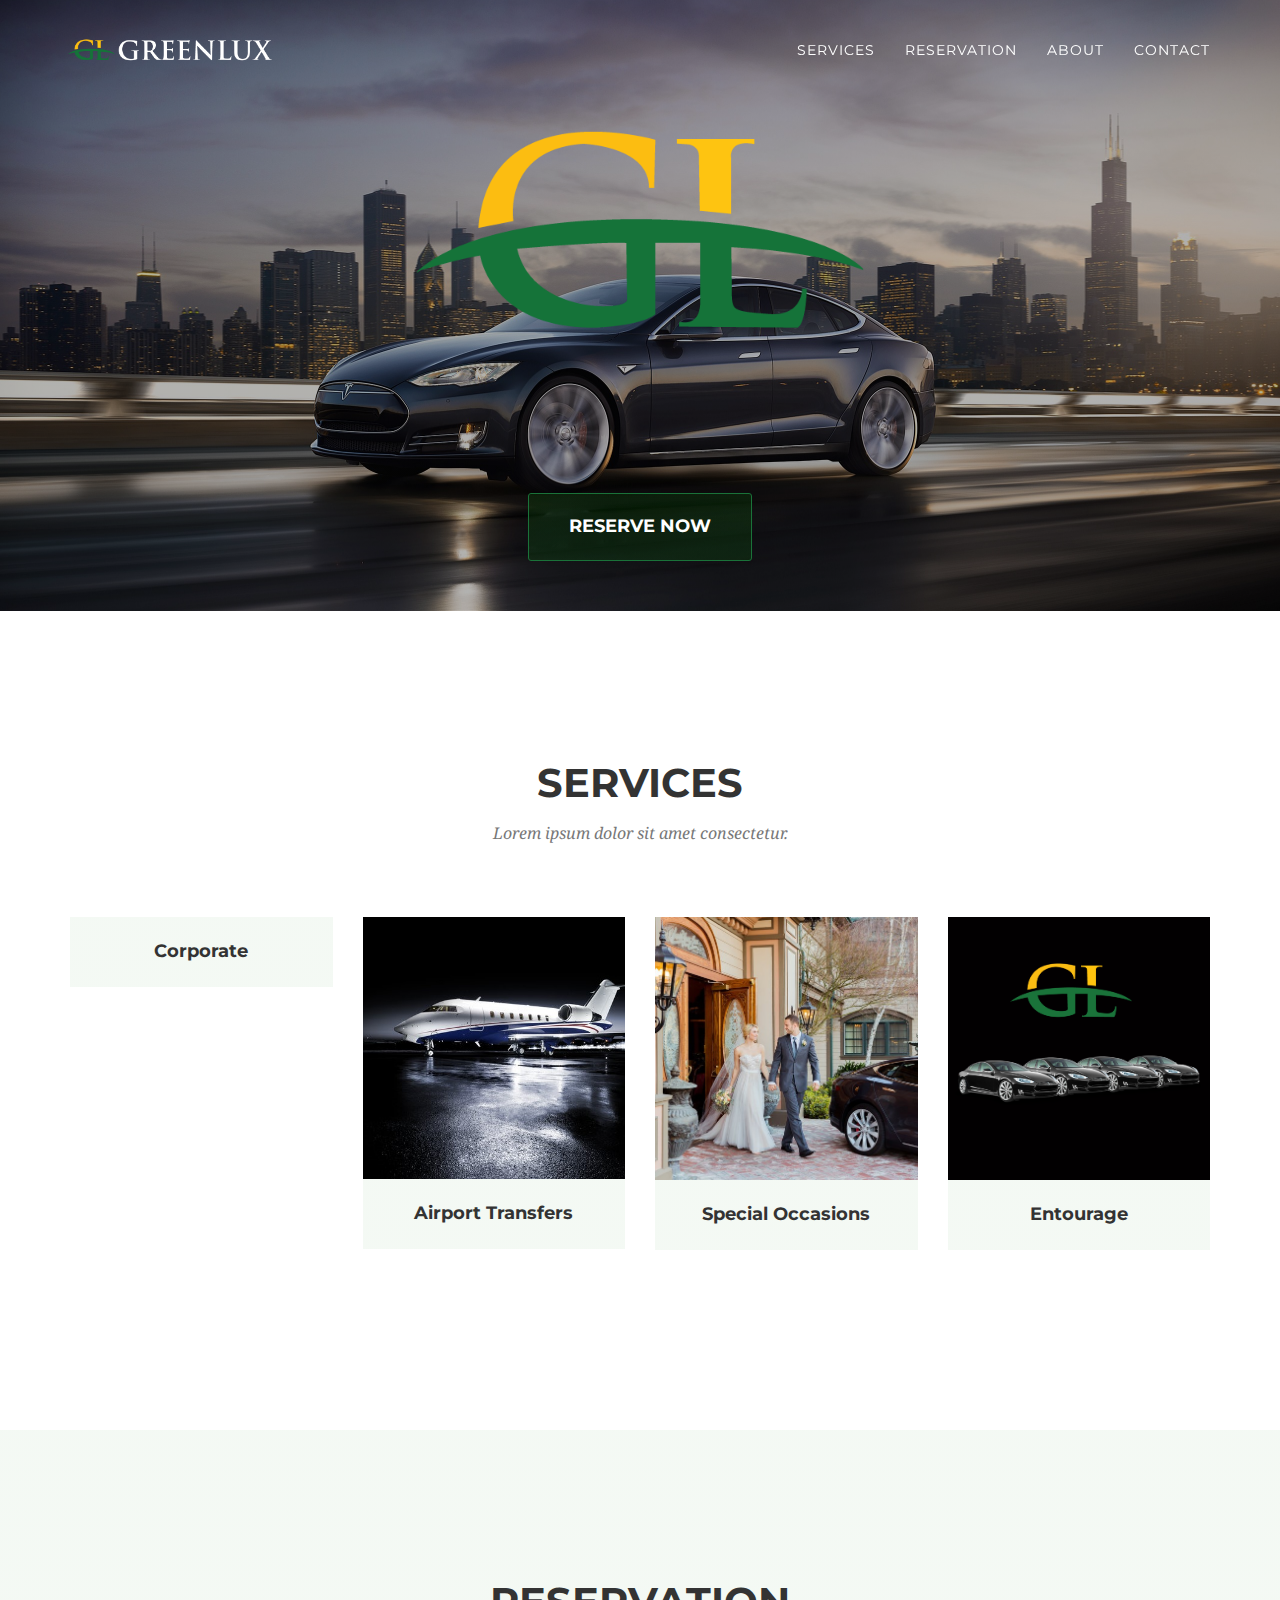
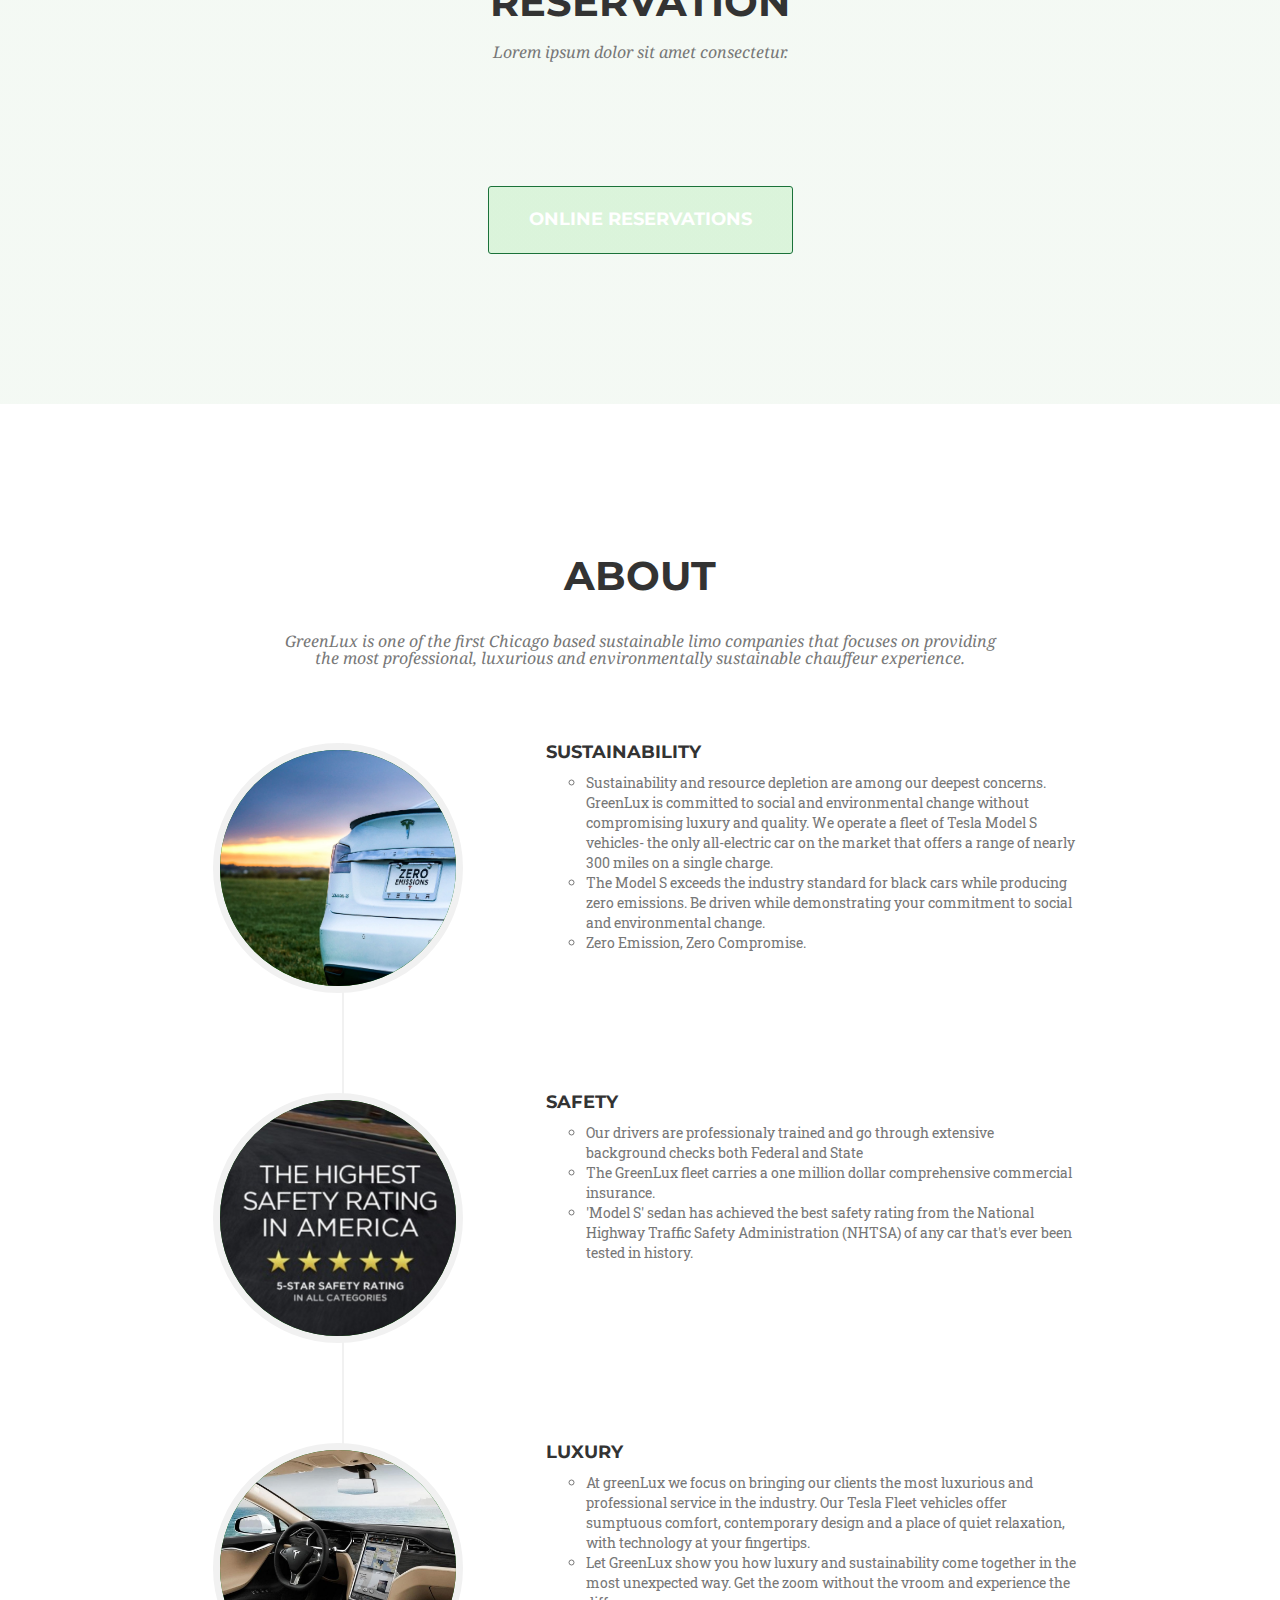
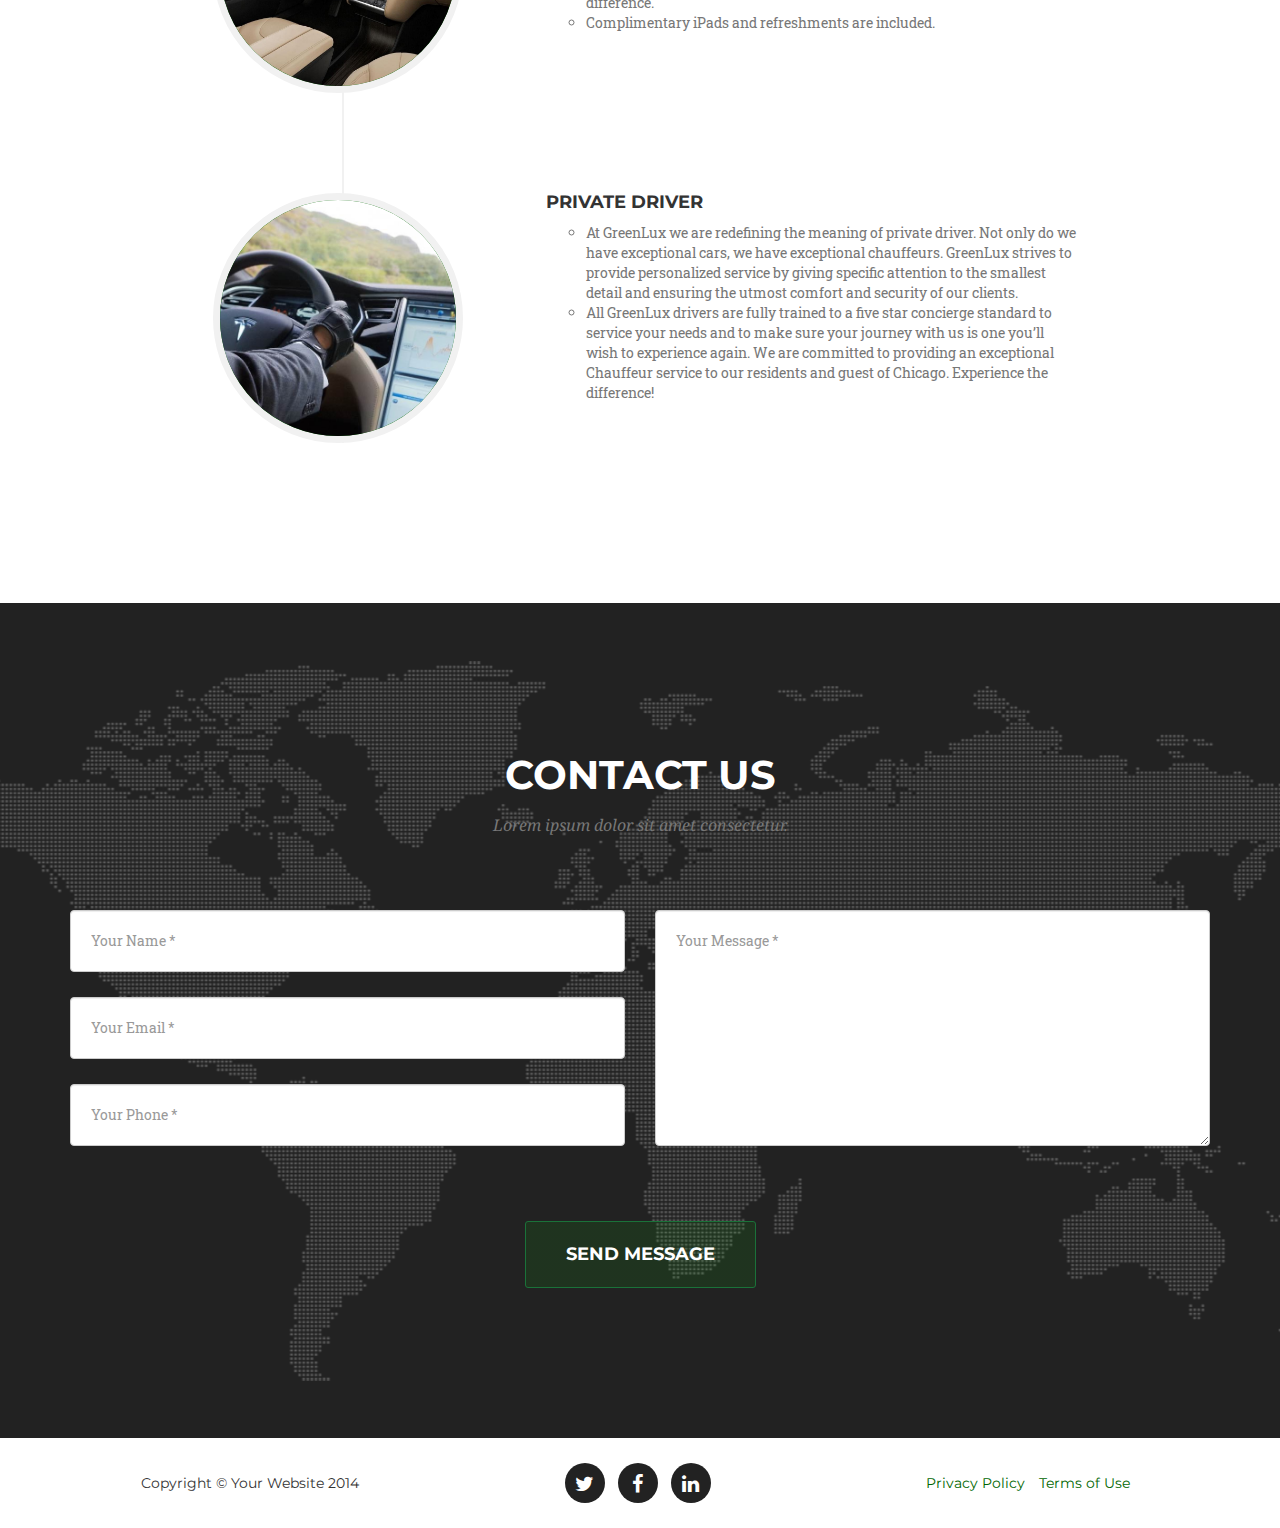
==== index.html @ 05d2fcab "Green lux website." ====
<!DOCTYPE html>
<html lang="en">

<head>

    <meta charset="utf-8">
    <meta http-equiv="X-UA-Compatible" content="IE=edge">
    <meta name="viewport" content="width=device-width, initial-scale=1">
    <meta name="description" content="">
    <meta name="author" content="">

    <title>Green Lux</title>

    <!-- Bootstrap Core CSS -->
    <link href="css/bootstrap.min.css" rel="stylesheet">
 
    <!-- Custom CSS -->
    <link href="css/agency.css" rel="stylesheet">

    <!-- Custom Fonts -->
    <link href="font-awesome/css/font-awesome.min.css" rel="stylesheet" type="text/css">
    <link href="https://fonts.googleapis.com/css?family=Montserrat:400,700" rel="stylesheet" type="text/css">
    <link href='https://fonts.googleapis.com/css?family=Kaushan+Script' rel='stylesheet' type='text/css'>
    <link href='https://fonts.googleapis.com/css?family=Droid+Serif:400,700,400italic,700italic' rel='stylesheet' type='text/css'>
    <link href='https://fonts.googleapis.com/css?family=Roboto+Slab:400,100,300,700' rel='stylesheet' type='text/css'>

    <!-- HTML5 Shim and Respond.js IE8 support of HTML5 elements and media queries -->
    <!-- WARNING: Respond.js doesn't work if you view the page via file:// -->
    <!--[if lt IE 9]>
        <script src="https://oss.maxcdn.com/libs/html5shiv/3.7.0/html5shiv.js"></script>
        <script src="https://oss.maxcdn.com/libs/respond.js/1.4.2/respond.min.js"></script>
    <![endif]-->

</head>

<body id="page-top" class="index">

    <!-- Navigation -->
    <nav class="navbar navbar-default navbar-fixed-top">
        <div class="container">
            <!-- Brand and toggle get grouped for better mobile display -->
            <div class="navbar-header page-scroll">
				<a class="page-scroll" href="#header"> 
					<img src="img/logos/small_logo.png" class="navbar-brand"/>
				</a>
            </div>

            <!-- Collect the nav links, forms, and other content for toggling -->
			<div class="collapse navbar-collapse" id="navbar-collapse-1">
				<ul class="nav navbar-nav navbar-right">
					<li>
                        <a class="page-scroll" href="#services">Services</a>
					</li>
                    <li>
                        <a class="page-scroll" href="#reservation">Reservation</a>
                    </li>
                    <li>
                        <a class="page-scroll" href="#about">About</a>
                    </li>
                    <li>
                        <a class="page-scroll" href="#contact">Contact</a>
                    </li>
                </ul>
            </div>
            <!-- /.navbar-collapse -->
        </div>
        <!-- /.container-fluid -->
    </nav>

    <!-- Header -->
    <header id="header">
        <div class="container">
			<div class="intro-content">
                <div class="intro-logo">
					<a class="page-scroll" href="#header"> 
						<img src="img/logos/logo3.png" style="transform: scale(0.8);"/>
					</a>
				</div>
				<a href="#reservation" class="page-scroll btn btn-xl">RESERVE NOW</a>
            </div>
        </div>
    </header>
	
	<!-- Services Section -->
<!--    <section id="services">
        <div class="container">
            <div class="row">
                <div class="col-lg-12 text-center">
                    <h2 class="section-heading">Services</h2>
                    <h3 class="section-subheading text-muted">Lorem ipsum dolor sit amet consectetur.</h3>
                </div>
            </div>
            <div class="row text-center">
                <div class="col-md-4">
                    <span class="fa-stack fa-4x">
                        <i class="fa fa-circle fa-stack-2x text-primary"></i>
                        <i class="fa fa-institution fa-stack-1x fa-inverse"></i>
                    </span>
                    <h4 class="service-heading">Corporate</h4>
                    <p class="text-muted">Lorem ipsum dolor sit amet, consectetur adipisicing elit. Minima maxime quam architecto quo inventore harum ex magni, dicta impedit.</p>
                </div>
                <div class="col-md-4">
                    <span class="fa-stack fa-4x">
                        <i class="fa fa-circle fa-stack-2x text-primary"></i>
                        <i class="fa fa-smile-o fa-stack-1x fa-inverse"></i>
                    </span>
                    <h4 class="service-heading">Special Events</h4>
                    <p class="text-muted">Lorem ipsum dolor sit amet, consectetur adipisicing elit. Minima maxime quam architecto quo inventore harum ex magni, dicta impedit.</p>
                </div>
                <div class="col-md-4">
                    <span class="fa-stack fa-4x">
                        <i class="fa fa-circle fa-stack-2x text-primary"></i>
                        <i class="fa fa-black-tie fa-stack-1x fa-inverse"></i>
                    </span>
                    <h4 class="service-heading">Private Driver</h4>
                    <p class="text-muted">Lorem ipsum dolor sit amet, consectetur adipisicing elit. Minima maxime quam architecto quo inventore harum ex magni, dicta impedit.</p>
                </div>
            </div>
        </div>
    </section>
-->
    <!-- Services Grid Section -->
    <section id="services" >
        <div class="container">
            <div class="row">
                <div class="col-lg-12 text-center">
                    <h2 class="section-heading">Services</h2>
                    <h3 class="section-subheading text-muted">Lorem ipsum dolor sit amet consectetur.</h3>
                </div>
            </div>
            <div class="row">
                <div class="col-md-3 col-sm-4 services-item">
                    <a href="#servicesModal1" class="services-link" data-toggle="modal">
                        <div class="services-hover">
                            <div class="services-hover-content">
                                <i class="fa fa-plus fa-3x"></i>
                            </div>
                        </div>
                        <img src="img/corporate/businessman.jpg" class="img-responsive" alt="">
                    </a>
                    <div class="services-caption bg-light-green">
                        <h4>Corporate</h4>
                    </div>
                </div>
                <div class="col-md-3 col-sm-4 services-item">
                    <a href="#servicesModal2" class="services-link" data-toggle="modal">
                        <div class="services-hover">
                            <div class="services-hover-content">
                                <i class="fa fa-plus fa-3x"></i>
                            </div>
                        </div>
                        <img src="img/airport/airport.jpg" class="img-responsive" alt="">
                    </a>
                    <div class="services-caption bg-light-green">
                        <h4>Airport Transfers</h4>
                    </div>
                </div>
                <div class="col-md-3 col-sm-4 services-item">
                    <a href="#servicesModal3" class="services-link" data-toggle="modal">
                        <div class="services-hover">
                            <div class="services-hover-content">
                                <i class="fa fa-plus fa-3x"></i>
                            </div>
                        </div>
                        <img src="img/events/wedding.jpg" class="img-responsive" alt="">
                    </a>
                    <div class="services-caption bg-light-green">
                        <h4>Special Occasions</h4>
                    </div>
                </div>
                <div class="col-md-3 col-sm-4 services-item">
                    <a href="#servicesModal4" class="services-link" data-toggle="modal">
                        <div class="services-hover">
                            <div class="services-hover-content">
                                <i class="fa fa-plus fa-3x"></i>
                            </div>
                        </div>
                        <img src="img/entourage/4tesla_black.png" class="img-responsive" alt="">
                    </a>
                    <div class="services-caption bg-light-green">
                        <h4>Entourage</h4>
                    </div>
                </div>
            </div>
        </div>
    </section>
    
	<!-- Reservation Grid Section -->
    <section id="reservation" class="bg-light-green">
        <div class="container">
            <div class="row">
                <div class="col-lg-12 text-center">
                    <h2 class="section-heading">Reservation</h2>
                    <h3 class="section-subheading text-muted">Lorem ipsum dolor sit amet consectetur.</h3>
					<a href="https://book.mylimobiz.com/v4/skylinecity" class="page-scroll btn btn-xl" data-ores-widget="website" data-ores-alias="skylinecity">Online Reservations</a>
					<script type="text/javascript" src="https://book.mylimobiz.com/v4/widgets/widget-loader.js"></script>
                </div>
            </div>
		</div>
	</section>	

    <!-- About Section -->
    <section id="about">
        <div class="container">
            <div class="row">
                <div class="col-lg-12 text-center">
                    <h2 class="section-heading">About</h2>
                    <h3 class="section-subheading col-lg-8 col-lg-offset-2 text-muted">GreenLux is one of the first Chicago based sustainable limo companies that focuses on providing the most professional, luxurious and environmentally sustainable chauffeur experience.</h3>
                </div>
            </div>
            <div class="row">
                <div class="col-lg-12">
                    <ul class="timeline">
                        <li class="timeline-inverted">
                            <div class="timeline-image">
                                <img class="img-circle img-responsive" src="img/sustainability.jpg" alt="">
                            </div>
                            <div class="timeline-panel">
                                <div class="timeline-heading">
                                    <h4>Sustainability</h4>
                                </div>
                                <div class="timeline-body">
										<ul class="text-muted"> 
											<li>Sustainability and resource depletion are among our deepest concerns. GreenLux is committed to social and environmental change without compromising luxury and quality. We operate a fleet of Tesla Model S vehicles- the only all-electric car on the market that offers a range of nearly 300 miles on a single charge.</li> 
											<li>The Model S exceeds the industry standard for black cars while producing zero emissions. Be driven while demonstrating your commitment to social and environmental change.</li>
											<li>Zero Emission, Zero Compromise.</li> 
										</ul>
									<p class="text-muted">
                                    </div>
                            </div>
                        </li>
                        <li class="timeline-inverted">
                            <div class="timeline-image">
                                <img class="img-circle img-responsive" src="img/5-star.jpg" alt="">
                            </div>
                            <div class="timeline-panel">
                                <div class="timeline-heading">
                                    <h4>Safety</h4>
                                </div>
                                <div class="timeline-body">
									<ul class="text-muted">
										<li>Our drivers are professionaly trained and go through extensive background checks both Federal and State</li>
										<li>The GreenLux fleet carries a one million dollar comprehensive commercial insurance.</li>
										<li>'Model S' sedan has achieved the best safety rating from the National Highway Traffic Safety Administration (NHTSA) of any car that's ever been tested in history.</li>
                                </div>
                            </div>
                        </li>
                        <li class="timeline-inverted">
                            <div class="timeline-image">
                                <img class="img-circle img-responsive" src="img/luxury.jpg" alt="">
                            </div>
                            <div class="timeline-panel">
                                <div class="timeline-heading">
                                    <h4>Luxury</h4>
                                </div>
                                <div class="timeline-body">
									<ul class="text-muted">
										<li>At greenLux we focus on bringing our clients the most luxurious and professional service in the industry. Our Tesla Fleet vehicles offer sumptuous comfort, contemporary design and a place of quiet relaxation, with technology at your fingertips.</li>
										<li>Let GreenLux show you how luxury and sustainability come together in the most unexpected way. Get the zoom without the vroom and experience the difference.</li>
										<li>Complimentary iPads and refreshments are included.</li>
									</ul>
								</div>
                            </div>
                        </li>
                        <li class="timeline-inverted">
                            <div class="timeline-image">
                                <img class="img-circle img-responsive" src="img/driver.jpg" alt="">
                            </div>
                            <div class="timeline-panel">
                                <div class="timeline-heading">
                                    <h4>Private Driver</h4>
                                </div>
                                <div class="timeline-body">
									<ul class="text-muted">
										<li>At GreenLux we are redefining the meaning of private driver. Not only do we have exceptional cars, we have exceptional chauffeurs. GreenLux strives to provide personalized service by giving specific attention to the smallest detail and ensuring the utmost comfort and security of our clients.</li>
										<li>All GreenLux drivers are fully trained to a five star concierge standard to service your needs and to make sure your journey with us is one you’ll wish to experience again. We are committed to providing an exceptional Chauffeur service to our residents and guest of Chicago. Experience the difference!</li>
									</ul>
								</div>
                            </div>
                        </li>
                    </ul>
                </div>
            </div>
        </div>
    </section>
			
    <!-- Contact Section -->
    <section id="contact">
        <div class="container">
            <div class="row">
                <div class="col-lg-12 text-center">
                    <h2 class="section-heading">Contact Us</h2>
                    <h3 class="section-subheading text-muted">Lorem ipsum dolor sit amet consectetur.</h3>
                </div>
            </div>
            <div class="row">
                <div class="col-lg-12">
                    <form name="sentMessage" id="contactForm" novalidate>
                        <div class="row">
                            <div class="col-md-6">
                                <div class="form-group">
                                    <input type="text" class="form-control" placeholder="Your Name *" id="name" required data-validation-required-message="Please enter your name.">
                                    <p class="help-block text-danger"></p>
                                </div>
                                <div class="form-group">
                                    <input type="email" class="form-control" placeholder="Your Email *" id="email" required data-validation-required-message="Please enter your email address.">
                                    <p class="help-block text-danger"></p>
                                </div>
                                <div class="form-group">
                                    <input type="tel" class="form-control" placeholder="Your Phone *" id="phone" required data-validation-required-message="Please enter your phone number.">
                                    <p class="help-block text-danger"></p>
                                </div>
                            </div>
                            <div class="col-md-6">
                                <div class="form-group">
                                    <textarea class="form-control" placeholder="Your Message *" id="message" required data-validation-required-message="Please enter a message."></textarea>
                                    <p class="help-block text-danger"></p>
                                </div>
                            </div>
                            <div class="clearfix"></div>
                            <div class="col-lg-12 text-center">
                                <div id="success"></div>
                                <button type="submit" class="btn btn-xl">Send Message</button>
                            </div>
                        </div>
                    </form>
                </div>
            </div>
        </div>
    </section>

    <footer>
        <div class="container">
            <div class="row">
                <div class="col-md-4">
                    <span class="copyright">Copyright &copy; Your Website 2014</span>
                </div>
                <div class="col-md-4">
                    <ul class="list-inline social-buttons">
                        <li><a href="#"><i class="fa fa-twitter"></i></a>
                        </li>
                        <li><a href="#"><i class="fa fa-facebook"></i></a>
                        </li>
                        <li><a href="#"><i class="fa fa-linkedin"></i></a>
                        </li>
                    </ul>
                </div>
                <div class="col-md-4">
                    <ul class="list-inline quicklinks">
                        <li><a href="#">Privacy Policy</a>
                        </li>
                        <li><a href="#">Terms of Use</a>
                        </li>
                    </ul>
                </div>
            </div>
        </div>
    </footer>

    <!-- Services Modals -->
    <!-- Use the modals below to showcase details about your services projects! -->

    <!-- Services Modal 1 -->
    <div class="services-modal modal fade" id="servicesModal1" tabindex="-1" role="dialog" aria-hidden="true">
        <div class="modal-content">
            <div class="close-modal" data-dismiss="modal">
                <div class="lr">
                    <div class="rl">
                    </div>
                </div>
            </div>
            <div class="container">
                <div class="row">
                    <div class="col-lg-8 col-lg-offset-2">
                        <div class="modal-body">
                            <!-- Project Details Go Here -->
                            <h2>Corporate</h2>
							<p>GreenLux car service has one aim: to exceed your car service expectations while reducing your carbon foot print.
							   When your business uses GreenLux car service, you can be confident your car will arrive on time every time. A polite, professionally trained EV driver will ensure your ride is comfortable and safe. You’ll be able to make new reservations anywhere, anytime, by phone, email, or online. And we’ll look after every detail that can improve your experience, from seamless account management to complementary Ipad and refreshment. Zero emission, Zero comprises.</p>
							<h4>Our Chauffer Professionalism</h4>
							<div class="row">
								<div class="col-md-4">
										<img src="img/corporate/businessman.jpg" class="img-responsive img-square" alt="">
								</div>
								<div class="col-md-8">
									<p>We understand that above all else, businesses prize reliability and trust in their partners. When you reserve a car, you need to know it will arrive on time - every time - and get you to your destination efficiently and safely. Being late to a meeting or missing a flight is not an option. You also need a level of service that you are proud to offer to one of your own clients. You need the driver to be polite, professional, and discreet, and make a superb first impression.</p>
									<p>GreenLux brings a new level of professionalism to business travel. Our Chauffeurs work full-time, and are well presented and trained. When you step into one of our cars, you can be sure that the person driving you:</p>
									<ul>
										<li>Has cleared extensive Federal, State and driving background checks</li>
										<li>Is regularly trained in safe and defensive driving</li>
										<li>Fully trained to a five star concierge standard</li>
										<li>Speaks English, knows when to chat, and when to give clients privacy</li>
										<li>Will offer attentive, personalized service</li>
									</ul>
								</div>
							</div>
							<div class="row">
								<h4>Streamlined Account Management</h4>
								<p>GreenLux Car service isn’t just about what happens on the road. A key part of our service is our corporate account management. Our corporate car service packages are flexible and customizable. Tailored billing, reporting, and payment schedules make expense management simple. Corporate clients receive access to our all-in-one online dashboard, which keeps you constantly updated about reservations, orders, and spending. The dashboard lets you:</p>
								<ul>
									<li>Make priority reservations 24 hours a day, 7 days a week, by email, phone, online and soon our mobile app</li>
									<li>Create and save multiple favorite orders - down to the route and car type - for seamless booking</li>
									<li>Book car services for yourself, other employees, or clients</li>
									<li>Get help at any time of the day or night by calling account support</li>
								</ul>
							</div>
							<div class="row">
								<h4>Partner with GreenLux and travel with comfort</h4>
								<div class="col-md-4">
										<img src="img/corporate/businessman.jpg" class="img-responsive img-square" alt="">
								</div>
								<div class="col-md-8">
									<p>At Green we pride ourselves on our attention to detail and customer service. We’re constantly looking for ways to offer you a more comfortable ride. Here are just some of the ways we work to offer businesses an outstanding experience:</p>
									<ul>
										<li>All GreenLux Tesla fleet are equipped with complimentary Ipad's with wifi</li>
										<li>Our car Wi-Fi keeps you connected to your team and lets you get work done on the road</li>
										<li>All vehicles have GPS navigation and real time tracking to ensure you get where you need to go</li>
										<li>Complimentary Voss artesian Water, mints and more</li>
										<li>All major newspapers are available on our iPads</li>
									</ul>
								</div>
							</div>
							<div class="row">
								<h4>GreenLux On-Time Guarantee</h4>
								<p>GreenLux Corporate Services takes reliability so seriously that we make an on-time guarantee. If your ride is more than 5 minutes late, the ride is on us. This means you can depend on GreenLux to get you to your meeting, events or ensure you make your flight</p>
							</div>
							<div class="row" style="text-align: center;">
								<p>Be driven while showing commitment to social and environmental change, Zero emission, Zero compromise.</p>
								<a href="#reservation" class="page-scroll btn btn-primary" data-dismiss="modal">RESERVE NOW</a>
							</div>
						</div>
					</div>	
                </div>
            </div>
        </div>
    </div>

    <!-- Services Modal 2 -->
    <div class="services-modal modal fade" id="servicesModal2" tabindex="-1" role="dialog" aria-hidden="true">
        <div class="modal-content">
            <div class="close-modal" data-dismiss="modal">
                <div class="lr">
                    <div class="rl">
                    </div>
                </div>
            </div>
            <div class="container">
                <div class="row">
                    <div class="col-lg-8 col-lg-offset-2">
                        <div class="modal-body">
                            <h2>Airport Transfers</h2>
                            <p class="item-intro text-muted">Lorem ipsum dolor sit amet consectetur.</p>
                            <img class="img-responsive img-centered" src="img/services/startup-framework-preview.png" alt="">
                            <p><a href="http://designmodo.com/startup/?u=787">Startup Framework</a> is a website builder for professionals. Startup Framework contains components and complex blocks (PSD+HTML Bootstrap themes and templates) which can easily be integrated into almost any design. All of these components are made in the same style, and can easily be integrated into projects, allowing you to create hundreds of solutions for your future projects.</p>
                            <p>You can preview Startup Framework <a href="http://designmodo.com/startup/?u=787">here</a>.</p>
                            <button type="button" class="btn btn-primary" data-dismiss="modal"><i class="fa fa-times"></i> Close Project</button>
                        </div>
                    </div>
                </div>
            </div>
        </div>
    </div>

    <!-- Services Modal 3 -->
    <div class="services-modal modal fade" id="servicesModal3" tabindex="-1" role="dialog" aria-hidden="true">
        <div class="modal-content">
            <div class="close-modal" data-dismiss="modal">
                <div class="lr">
                    <div class="rl">
                    </div>
                </div>
            </div>
            <div class="container">
                <div class="row">
                    <div class="col-lg-8 col-lg-offset-2">
                        <div class="modal-body">
                            <!-- Project Details Go Here -->
                            <h2>Special Occasions</h2>
                            <p class="item-intro text-muted">Lorem ipsum dolor sit amet consectetur.</p>
                            <img class="img-responsive img-centered" src="img/services/treehouse-preview.png" alt="">
                            <p>Treehouse is a free PSD web template built by <a href="https://www.behance.net/MathavanJaya">Mathavan Jaya</a>. This is bright and spacious design perfect for people or startup companies looking to showcase their apps or other projects.</p>
                            <p>You can download the PSD template in this services sample item at <a href="http://freebiesxpress.com/gallery/treehouse-free-psd-web-template/">FreebiesXpress.com</a>.</p>
                            <button type="button" class="btn btn-primary" data-dismiss="modal"><i class="fa fa-times"></i> Close Project</button>
                        </div>
                    </div>
                </div>
            </div>
        </div>
    </div>

    <!-- Services Modal 4 -->
    <div class="services-modal modal fade" id="servicesModal4" tabindex="-1" role="dialog" aria-hidden="true">
        <div class="modal-content">
            <div class="close-modal" data-dismiss="modal">
                <div class="lr">
                    <div class="rl">
                    </div>
                </div>
            </div>
            <div class="container">
                <div class="row">
                    <div class="col-lg-8 col-lg-offset-2">
                        <div class="modal-body">
                            <!-- Project Details Go Here -->
                            <h2>Entourage</h2>
                            <p class="item-intro text-muted">Lorem ipsum dolor sit amet consectetur.</p>
                            <img class="img-responsive img-centered" src="img/services/golden-preview.png" alt="">
                            <p>Start Bootstrap's Agency theme is based on Golden, a free PSD website template built by <a href="https://www.behance.net/MathavanJaya">Mathavan Jaya</a>. Golden is a modern and clean one page web template that was made exclusively for Best PSD Freebies. This template has a great services, timeline, and meet your team sections that can be easily modified to fit your needs.</p>
                            <p>You can download the PSD template in this services sample item at <a href="http://freebiesxpress.com/gallery/golden-free-one-page-web-template/">FreebiesXpress.com</a>.</p>
                            <button type="button" class="btn btn-primary" data-dismiss="modal"><i class="fa fa-times"></i> Close Project</button>
                        </div>
                    </div>
                </div>
            </div>
        </div>
    </div>
	
    <!-- jQuery -->
    <script src="js/jquery.js"></script>

    <!-- Bootstrap Core JavaScript -->
    <script src="js/bootstrap.min.js"></script>

    <!-- Plugin JavaScript -->
    <script src="http://cdnjs.cloudflare.com/ajax/libs/jquery-easing/1.3/jquery.easing.min.js"></script>
    <script src="js/classie.js"></script>
    <script src="js/cbpAnimatedHeader.js"></script>

    <!-- Contact Form JavaScript -->
    <script src="js/jqBootstrapValidation.js"></script>
    <script src="js/contact_me.js"></script>

    <!-- Custom Theme JavaScript -->
    <script src="js/agency.js"></script>

</body>

</html>
---- css/agency.css ----
/*!
 * Start Bootstrap - Agency Bootstrap Theme (http://startbootstrap.com)
 * Code licensed under the Apache License v2.0.
 * For details, see http://www.apache.org/licenses/LICENSE-2.0.
 */

body {
    overflow-x: hidden;
    font-family: "Roboto Slab","Helvetica Neue",Helvetica,Arial,sans-serif;
}

.text-muted {
    color: #777;
}

.text-primary {
    color: #006600;
}

p {
    font-size: 14px;
    line-height: 1.75;
}

p.large {
    font-size: 16px;
}

a,
a:hover,
a:focus,
a:active,
a.active {
    outline: 0;
}

a {
    color: #006600;
}

a:hover,
a:focus,
a:active,
a.active {
    color: #660000;
}

h1,
h2,
h3,
h4,
h5,
h6 {
    text-transform: uppercase;
    font-family: Montserrat,"Helvetica Neue",Helvetica,Arial,sans-serif;
    font-weight: 700;
}

.img-centered {
    margin: 0 auto;
}

.bg-light-gray {
    background-color: #f7f7f7;
}

.bg-light-green {
    background: 
		linear-gradient(
			rgba(34, 139, 34, 0.05), 
			rgba(34, 139, 34, 0.05)
		);
}

.bg-light-yellow {
    background: 
		linear-gradient(
			rgba(252, 189, 17, 0.05), 
			rgba(252, 189, 17, 0.05)
		);
}
.bg-darkest-gray {
    background-color: #222;
}

.btn-primary {
    border-color: #006600;
    text-transform: uppercase;
    font-family: Montserrat,"Helvetica Neue",Helvetica,Arial,sans-serif;
    font-weight: 700;
    color: #fff;
    background-color: #006600;
}

.btn-primary:hover,
.btn-primary:focus,
.btn-primary:active,
.btn-primary.active,
.open .dropdown-toggle.btn-primary {
    border-color: #f6bf01;
    color: #fff;
    background-color: #006600;
}

.btn-primary:active,
.btn-primary.active,
.open .dropdown-toggle.btn-primary {
    background-image: none;
}

.btn-primary.disabled,
.btn-primary[disabled],
fieldset[disabled] .btn-primary,
.btn-primary.disabled:hover,
.btn-primary[disabled]:hover,
fieldset[disabled] .btn-primary:hover,
.btn-primary.disabled:focus,
.btn-primary[disabled]:focus,
fieldset[disabled] .btn-primary:focus,
.btn-primary.disabled:active,
.btn-primary[disabled]:active,
fieldset[disabled] .btn-primary:active,
.btn-primary.disabled.active,
.btn-primary[disabled].active,
fieldset[disabled] .btn-primary.active {
    border-color: #006600;
    background-color: #006600;
}

.btn-primary .badge {
    color: #006600;
    background-color: #fff;
}

.btn-xl {
    padding: 20px 40px;
    border-color: #1A7239;
    border-radius: 3px;
    text-transform: uppercase;
    font-family: Montserrat,"Helvetica Neue",Helvetica,Arial,sans-serif;
    font-size: 18px;
    font-weight: 700;
    color: #fff;
    background: 
		linear-gradient(
			rgba(0, 200, 0, 0.1), 
			rgba(0, 200, 0, 0.1)
		);
	margin-top: 50px;
}

.btn-xl:hover,
.btn-xl:focus,
.btn-xl:active,
.btn-xl.active,
.open .dropdown-toggle.btn-xl {
    border-color: #1A7239;
    color: #fff;
    background-color: #012B0E;
}

.btn-xl:active,
.btn-xl.active,
.open .dropdown-toggle.btn-xl {
    background-image: none;
}

.btn-xl.disabled,
.btn-xl[disabled],
fieldset[disabled] .btn-xl,
.btn-xl.disabled:hover,
.btn-xl[disabled]:hover,
fieldset[disabled] .btn-xl:hover,
.btn-xl.disabled:focus,
.btn-xl[disabled]:focus,
fieldset[disabled] .btn-xl:focus,
.btn-xl.disabled:active,
.btn-xl[disabled]:active,
fieldset[disabled] .btn-xl:active,
.btn-xl.disabled.active,
.btn-xl[disabled].active,
fieldset[disabled] .btn-xl.active {
    border-color: #006600;
    background-color: #006600;
}

.btn-xl .badge {
    color: #006600;
    background-color: #fff;
}

.navbar-default {
    border-color: transparent;
    background-color: #222;
}

.navbar-default .navbar-brand {
    font-family: "Kaushan Script","Helvetica Neue",Helvetica,Arial,cursive;
    color: #006600;
	padding: 13px;
}

.navbar-default .navbar-brand:hover,
.navbar-default .navbar-brand:focus,
.navbar-default .navbar-brand:active,
.navbar-default .navbar-brand.active {
    color: #006600;
}

.navbar-default .navbar-collapse {
    border-color: rgba(255,255,255,.02);
}

.navbar-default .navbar-toggle {
    border-color: #006600;
    background-color: #006600;
}

.navbar-default .navbar-toggle .icon-bar {
    background-color: #fff;
}

.navbar-default .navbar-toggle:hover,
.navbar-default .navbar-toggle:focus {
    background-color: #006600;
}

.navbar-default .nav li a {
    text-transform: uppercase;
    font-family: Montserrat,"Helvetica Neue",Helvetica,Arial,sans-serif;
    font-weight: 400;
    letter-spacing: 1px;
    color: #fff;
}

.navbar-default .nav li a:hover,
.navbar-default .nav li a:focus {
    outline: 0;
    color: #006600;
}

.navbar-default .navbar-nav>.active>a {
    border-radius: 0;
    color: #fff;
    background-color: #006600;
}

.navbar-default .navbar-nav>.active>a:hover,
.navbar-default .navbar-nav>.active>a:focus {
    color: #fff;
    background-color: #006600;
}

@media(min-width:768px) {
    .navbar-default {
        padding: 25px 0;
        border: 0;
        background-color: transparent;
        -webkit-transition: padding .3s;
        -moz-transition: padding .3s;
        transition: padding .3s;
    }

    .navbar-default .navbar-brand {
        font-size: 2em;
        -webkit-transition: all .3s;
        -moz-transition: all .3s;
        transition: all .3s;
    }

    .navbar-default .navbar-nav>.active>a {
        border-radius: 3px;
    }

    .navbar-default.navbar-shrink {
        padding: 10px 0;
        background-color: #000000;
    }


    .navbar-default.navbar-shrink .navbar-brand {
        font-size: 1.5em;
    }
}

header {
    text-align: center;
    color: #fff;
    background-attachment: scroll;
    background-image: linear-gradient(
			rgba(0, 0, 0, 0.3), 
			rgba(0, 0, 0, 0.3)
		),url(../img/header-bg.jpg)
		;
    background-position: center center;
    background-repeat: none;
    -webkit-background-size: cover;
    -moz-background-size: cover;
    background-size: cover;
    -o-background-size: cover;
}

@media(min-width:768px) {
    header .intro-content {
        padding-top: 300px;
        padding-bottom: 200px;
    }

    header .intro-content .intro-logo {
        margin-bottom: 25px;
        font-family: "Droid Serif","Helvetica Neue",Helvetica,Arial,sans-serif;
        font-size: 40px;
        font-style: italic;
        line-height: 40px;
    }

    header .intro-content .intro-heading {
        margin-bottom: 50px;
        text-transform: uppercase;
        font-family: Montserrat,"Helvetica Neue",Helvetica,Arial,sans-serif;
        font-size: 75px;
        font-weight: 700;
        line-height: 75px;
    }
}

header .intro-content {
    padding-top: 100px;
    padding-bottom: 50px;
}

header .intro-content .intro-logo {
    margin-bottom: 25px;
    font-family: "Droid Serif","Helvetica Neue",Helvetica,Arial,sans-serif;
    font-size: 22px;
    font-style: italic;
    line-height: 22px;
}

header .intro-text .intro-heading {
    margin-bottom: 25px;
    text-transform: uppercase;
    font-family: Montserrat,"Helvetica Neue",Helvetica,Arial,sans-serif;
    font-size: 50px;
    font-weight: 700;
    line-height: 50px;
}

section {
    padding: 100px 0;
}

section h2.section-heading {
    margin-top: 0;
    margin-bottom: 15px;
    font-size: 40px;
}

section h3.section-subheading {
    margin-bottom: 75px;
    text-transform: none;
    font-family: "Droid Serif","Helvetica Neue",Helvetica,Arial,sans-serif;
    font-size: 16px;
    font-style: italic;
    font-weight: 400;
}

@media(min-width:768px) {
    section {
        padding: 150px 0;
    }
}

.service-heading {
    margin: 15px 0;
    text-transform: none;
}

#services .services-item {
    right: 0;
    margin: 0 0 15px;
}

#services .services-item .services-link {
    display: block;
    position: relative;
    margin: 0 auto;
    max-width: 400px;
}

#services .services-item .services-link .services-hover {
    position: absolute;
    width: 100%;
    height: 100%;
    opacity: 0;
    background: rgba(254,209,54,.9);
    -webkit-transition: all ease .5s;
    -moz-transition: all ease .5s;
    transition: all ease .5s;
}

#services .services-item .services-link .services-hover:hover {
    opacity: 1;
}

#services .services-item .services-link .services-hover .services-hover-content {
    position: absolute;
    top: 50%;
    width: 100%;
    height: 20px;
    margin-top: -12px;
    text-align: center;
    font-size: 20px;
    color: #fff;
}

#services .services-item .services-link .services-hover .services-hover-content i {
    margin-top: -12px;
}

#services .services-item .services-link .services-hover .services-hover-content h3,
#services .services-item .services-link .services-hover .services-hover-content h4 {
    margin: 0;
}

#services .services-item .services-caption {
    margin: 0 auto;
    padding: 25px;
    max-width: 400px;
    text-align: center;
    background-color: #fff;
}

#services .services-item .services-caption h4 {
    margin: 0;
    text-transform: none;
}

#services .services-item .services-caption p {
    margin: 0;
    font-family: "Droid Serif","Helvetica Neue",Helvetica,Arial,sans-serif;
    font-size: 16px;
    font-style: italic;
}

#services * {
    z-index: 2;
}

@media(min-width:767px) {
    #services .services-item {
        margin: 0 0 30px;
    }
}

.timeline {
    position: relative;
    padding: 0;
    list-style: none;
}

.timeline:before {
    content: "";
    position: absolute;
    top: 0;
    bottom: 0;
    left: 40px;
    width: 2px;
    margin-left: -1.5px;
    background-color: #f1f1f1;
}

.timeline>li {
    position: relative;
    margin-bottom: 50px;
    min-height: 50px;
}

.timeline>li:before,
.timeline>li:after {
    content: " ";
    display: table;
}

.timeline>li:after {
    clear: both;
}

.timeline>li .timeline-panel {
    float: right;
    position: relative;
    width: 100%;
    padding: 0 20px 0 100px;
    text-align: left;
}

.timeline>li .timeline-panel:before {
    right: auto;
    left: -15px;
    border-right-width: 15px;
    border-left-width: 0;
}

.timeline>li .timeline-panel:after {
    right: auto;
    left: -14px;
    border-right-width: 14px;
    border-left-width: 0;
}

.timeline>li .timeline-image {
    z-index: 100;
    position: absolute;
    left: 0;
    width: 80px;
    height: 80px;
    margin-left: 0;
    border: 7px solid #f1f1f1;
    border-radius: 100%;
    text-align: center;
    color: #fff;
    background-color: #006600;
}

.timeline>li .timeline-image h4 {
    margin-top: 12px;
    font-size: 10px;
    line-height: 14px;
}

.timeline>li.timeline-inverted>.timeline-panel {
    float: right;
    padding: 0 20px 0 100px;
    text-align: left;
}

.timeline>li.timeline-inverted>.timeline-panel:before {
    right: auto;
    left: -15px;
    border-right-width: 15px;
    border-left-width: 0;
}

.timeline>li.timeline-inverted>.timeline-panel:after {
    right: auto;
    left: -14px;
    border-right-width: 14px;
    border-left-width: 0;
}

.timeline>li:last-child {
    margin-bottom: 0;
}

.timeline .timeline-heading h4 {
    margin-top: 0;
    color: inherit;
}

.timeline .timeline-heading h4.subheading {
    text-transform: none;
}

.timeline .timeline-body>p,
.timeline .timeline-body>ul {
    margin-bottom: 0;
}

@media(min-width:768px) {
    .timeline:before {
        left: 24%;
    }

    .timeline>li {
        margin-bottom: 100px;
        min-height: 100px;
    }

    .timeline>li .timeline-panel {
        float: left;
        width: 50%;
        padding: 0 20px 20px 30px;
        text-align: right;
    }

    .timeline>li .timeline-image {
        left: 20%;
        width: 100px;
        height: 100px;
        margin-left: -50px;
    }

    .timeline>li .timeline-image h4 {
        margin-top: 16px;
        font-size: 13px;
        line-height: 18px;
    }

    .timeline>li.timeline-inverted>.timeline-panel {
        float: right;
        padding: 0 30px 20px 20px;
        text-align: left;
		right: 10%;
    }
}

@media(min-width:992px) {
    .timeline>li {
        min-height: 150px;
    }

    .timeline>li .timeline-panel {
        padding: 0 20px 20px;
    }

    .timeline>li .timeline-image {
        width: 150px;
        height: 150px;
        margin-left: -75px;
    }

    .timeline>li .timeline-image h4 {
        margin-top: 30px;
        font-size: 18px;
        line-height: 26px;
    }

    .timeline>li.timeline-inverted>.timeline-panel {
        padding: 0 20px 20px;
    }
}

@media(min-width:1200px) {
    .timeline>li {
        min-height: 250px;
    }

    .timeline>li .timeline-panel {
        padding: 0 20px 20px 100px;
    }

    .timeline>li .timeline-image {
        width:250px;
        height: 250px;
        margin-left: -85px;
    }

    .timeline>li .timeline-image h4 {
        margin-top: 40px;
    }
}

.team-member {
    margin-bottom: 50px;
    text-align: center;
}

.team-member img {
    margin: 0 auto;
    border: 7px solid #fff;
	max-height: 400px;
}

.team-member h4 {
    margin-top: 25px;
    margin-bottom: 0;
    text-transform: none;
}

.team-member p {
    margin-top: 0;
}

aside.clients img {
    margin: 50px auto;
}

section#contact {
    background-color: #222;
    background-image: url(../img/map-image.png);
    background-position: center;
    background-repeat: no-repeat;
}

section#contact .section-heading {
    color: #fff;
}

section#contact .form-group {
    margin-bottom: 25px;
}

section#contact .form-group input,
section#contact .form-group textarea {
    padding: 20px;
}

section#contact .form-group input.form-control {
    height: auto;
}

section#contact .form-group textarea.form-control {
    height: 236px;
}

section#contact .form-control:focus {
    border-color: #006600;
    box-shadow: none;
}

section#contact::-webkit-input-placeholder {
    text-transform: uppercase;
    font-family: Montserrat,"Helvetica Neue",Helvetica,Arial,sans-serif;
    font-weight: 700;
    color: #bbb;
}

section#contact:-moz-placeholder {
    text-transform: uppercase;
    font-family: Montserrat,"Helvetica Neue",Helvetica,Arial,sans-serif;
    font-weight: 700;
    color: #bbb;
}

section#contact::-moz-placeholder {
    text-transform: uppercase;
    font-family: Montserrat,"Helvetica Neue",Helvetica,Arial,sans-serif;
    font-weight: 700;
    color: #bbb;
}

section#contact:-ms-input-placeholder {
    text-transform: uppercase;
    font-family: Montserrat,"Helvetica Neue",Helvetica,Arial,sans-serif;
    font-weight: 700;
    color: #bbb;
}

section#contact .text-danger {
    color: #e74c3c;
}

footer {
    padding: 25px 0;
    text-align: center;
}

footer span.copyright {
    text-transform: uppercase;
    text-transform: none;
    font-family: Montserrat,"Helvetica Neue",Helvetica,Arial,sans-serif;
    line-height: 40px;
}

footer ul.quicklinks {
    margin-bottom: 0;
    text-transform: uppercase;
    text-transform: none;
    font-family: Montserrat,"Helvetica Neue",Helvetica,Arial,sans-serif;
    line-height: 40px;
}

ul.social-buttons {
    margin-bottom: 0;
}

ul.social-buttons li a {
    display: block;
    width: 40px;
    height: 40px;
    border-radius: 100%;
    font-size: 20px;
    line-height: 40px;
    outline: 0;
    color: #fff;
    background-color: #222;
    -webkit-transition: all .3s;
    -moz-transition: all .3s;
    transition: all .3s;
}

ul.social-buttons li a:hover,
ul.social-buttons li a:focus,
ul.social-buttons li a:active {
    background-color: #006600;
}

.btn:focus,
.btn:active,
.btn.active,
.btn:active:focus {
    outline: 0;
}

.services-modal .modal-content {
    padding: 100px 0;
    min-height: 100%;
    border: 0;
    border-radius: 0;
    background-clip: border-box;
    -webkit-box-shadow: none;
    box-shadow: none;
}

.services-modal .modal-content h2 {
    margin-bottom: 15px;
    font-size: 3em;
    text-align: center;
}

.services-modal .modal-content p {
    margin-bottom: 30px;
}

.services-modal .modal-content p.item-intro {
    margin: 20px 0 30px;
    font-family: "Droid Serif","Helvetica Neue",Helvetica,Arial,sans-serif;
    font-size: 16px;
    font-style: italic;
}

.services-modal .modal-content ul.list-inline {
    margin-top: 0;
    margin-bottom: 30px;
}

.services-modal .modal-content img {
    margin-bottom: 30px;
}

.services-modal .close-modal {
    position: absolute;
    top: 25px;
    right: 25px;
    width: 75px;
    height: 75px;
    background-color: transparent;
    cursor: pointer;
}

.services-modal .close-modal:hover {
    opacity: .3;
}

.services-modal .close-modal .lr {
    z-index: 1051;
    width: 1px;
    height: 75px;
    margin-left: 35px;
    background-color: #222;
    -webkit-transform: rotate(45deg);
    -ms-transform: rotate(45deg);
    transform: rotate(45deg);
}

.services-modal .close-modal .lr .rl {
    z-index: 1052;
    width: 1px;
    height: 75px;
    background-color: #222;
    -webkit-transform: rotate(90deg);
    -ms-transform: rotate(90deg);
    transform: rotate(90deg);
}

.services-modal .modal-backdrop {
    display: none;
    opacity: 0;
}

::-moz-selection {
    text-shadow: none;
    background: #006600;
}

::selection {
    text-shadow: none;
    background: #006600;
}

img::selection {
    background: 0 0;
}

img::-moz-selection {
    background: 0 0;
}

body {
    webkit-tap-highlight-color: #006600;
}
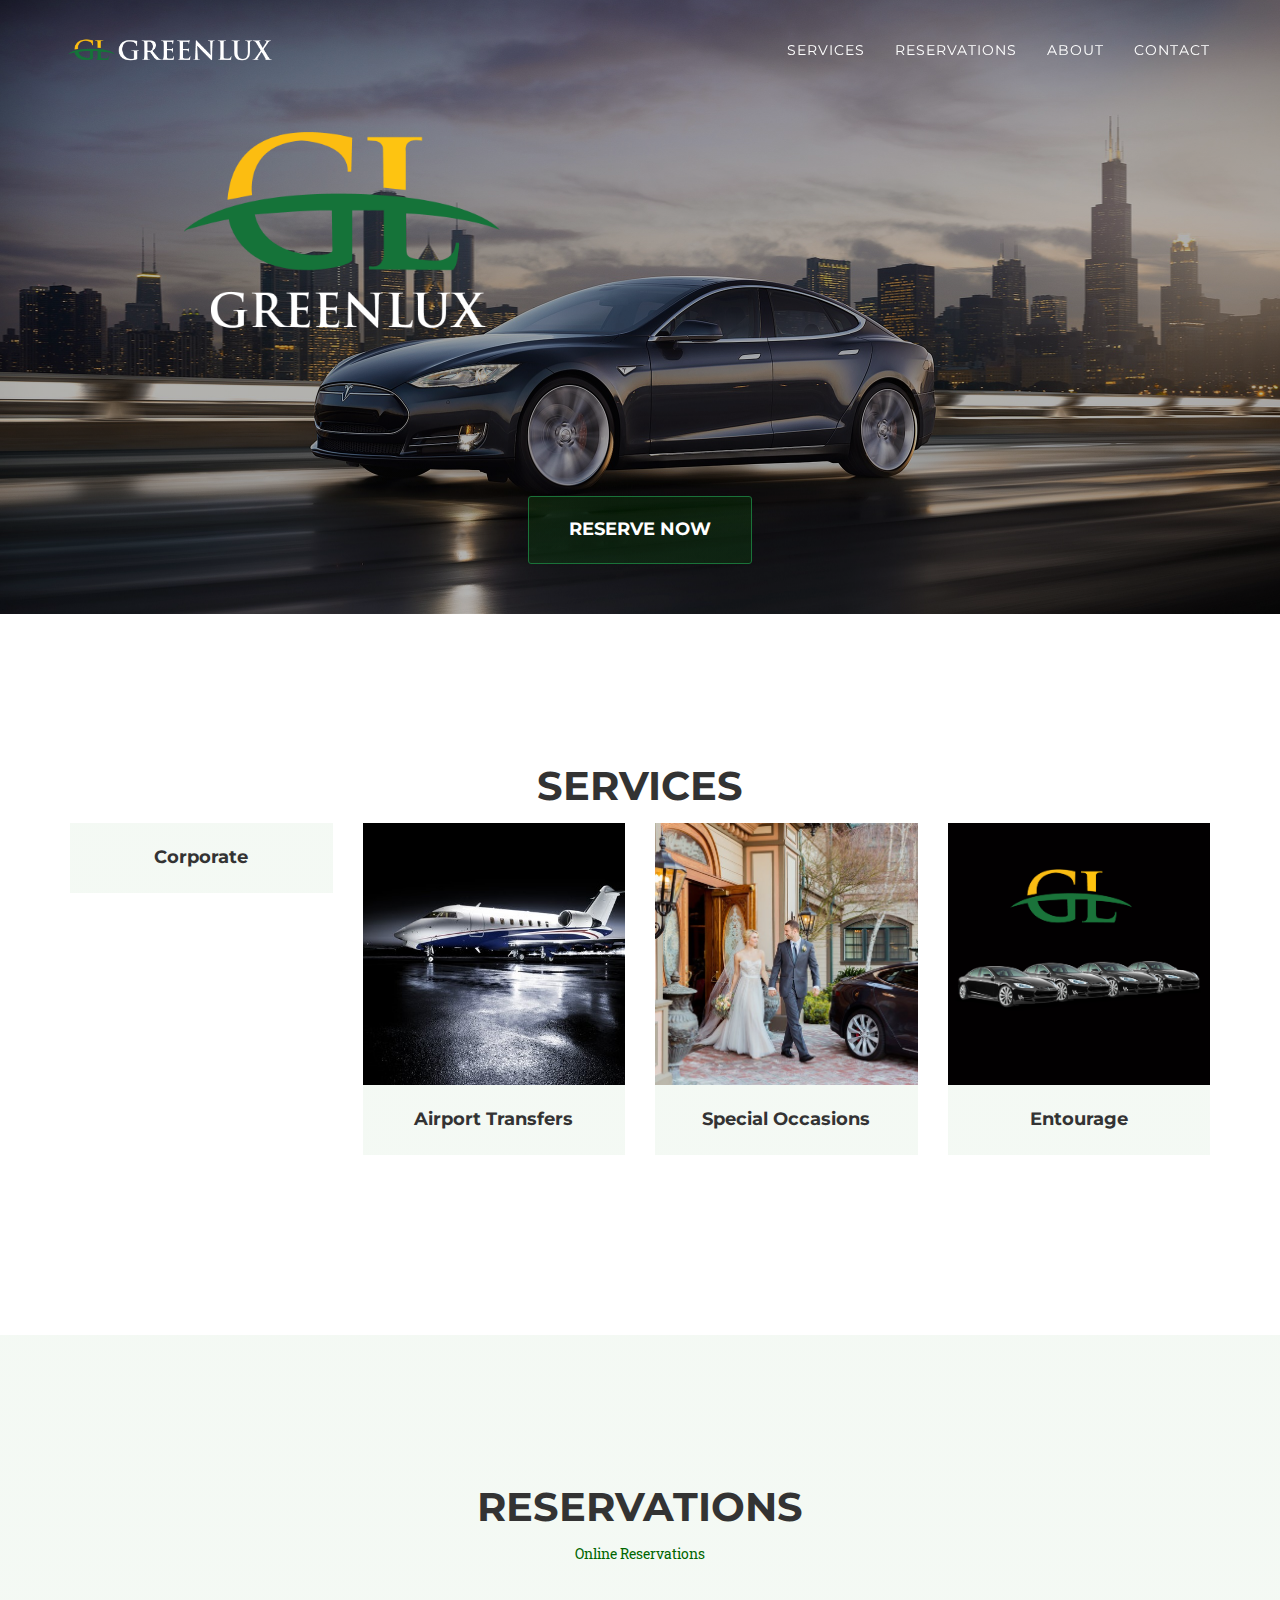
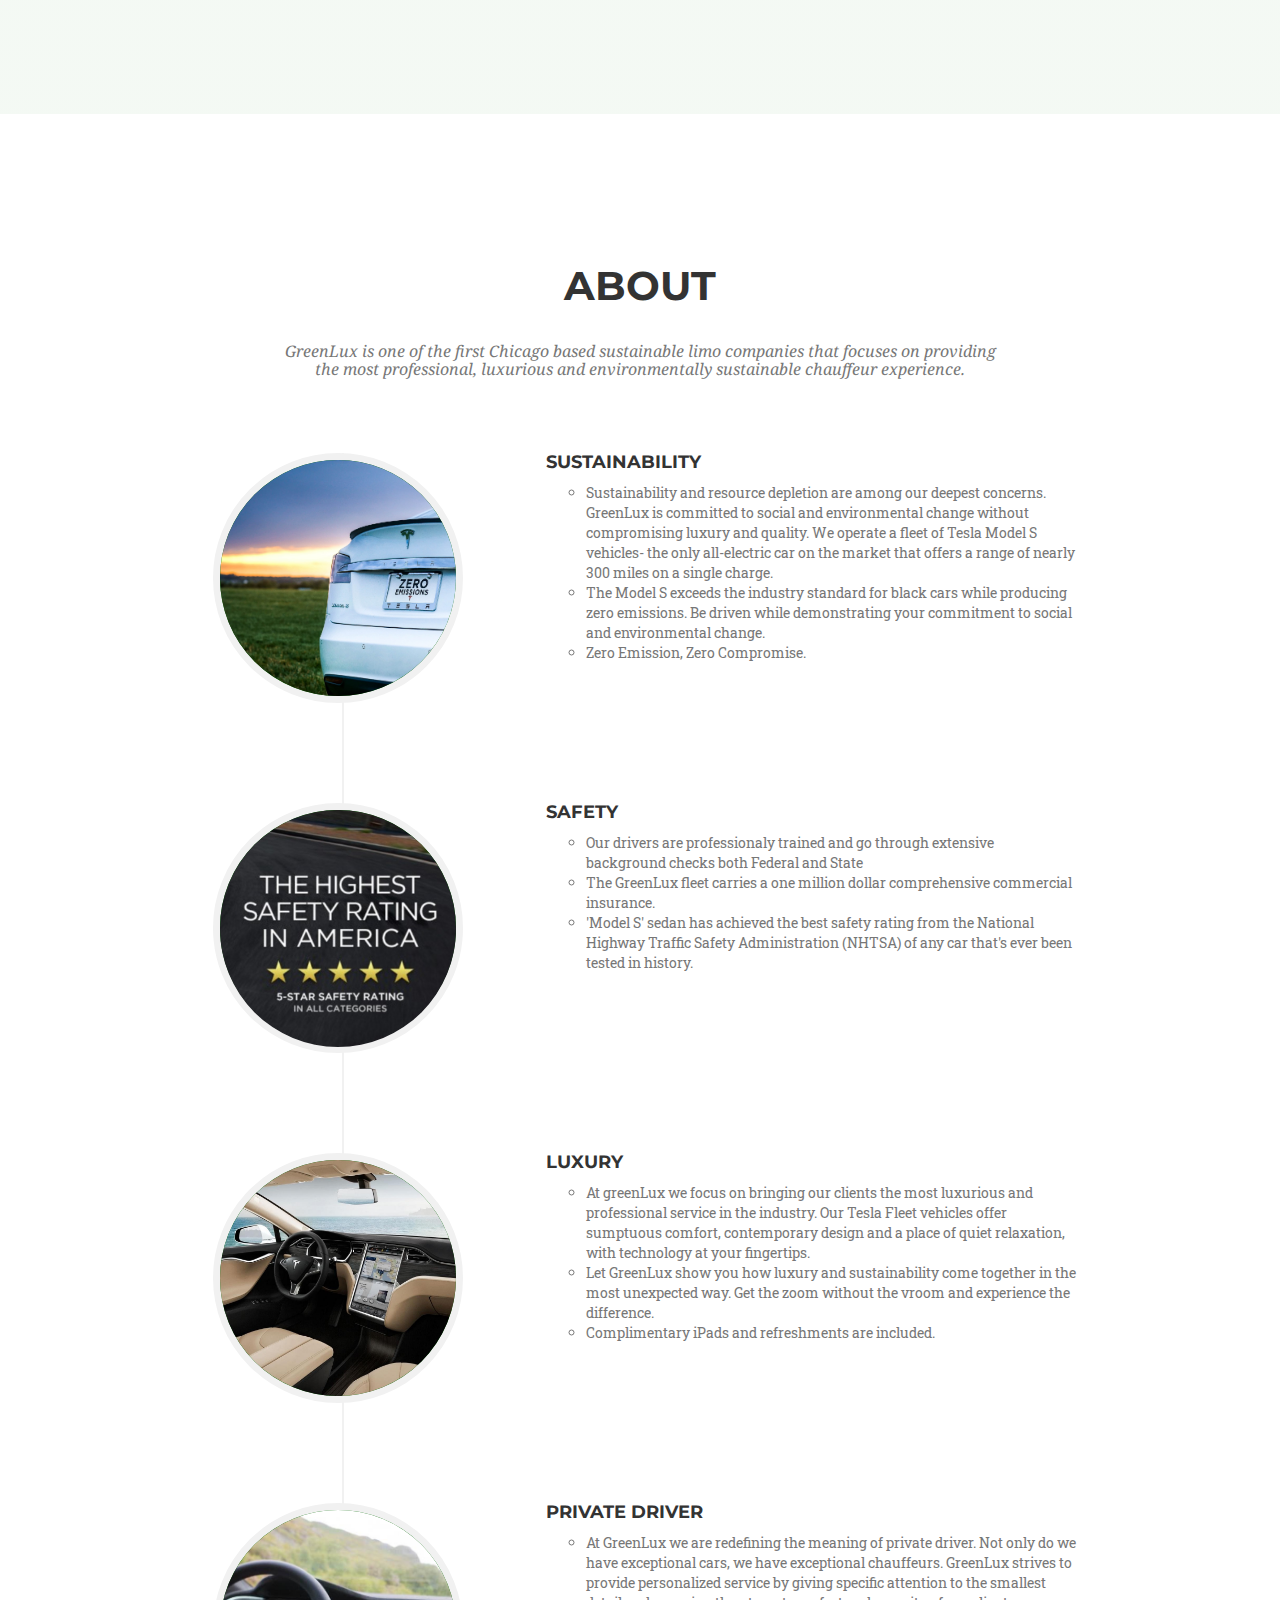
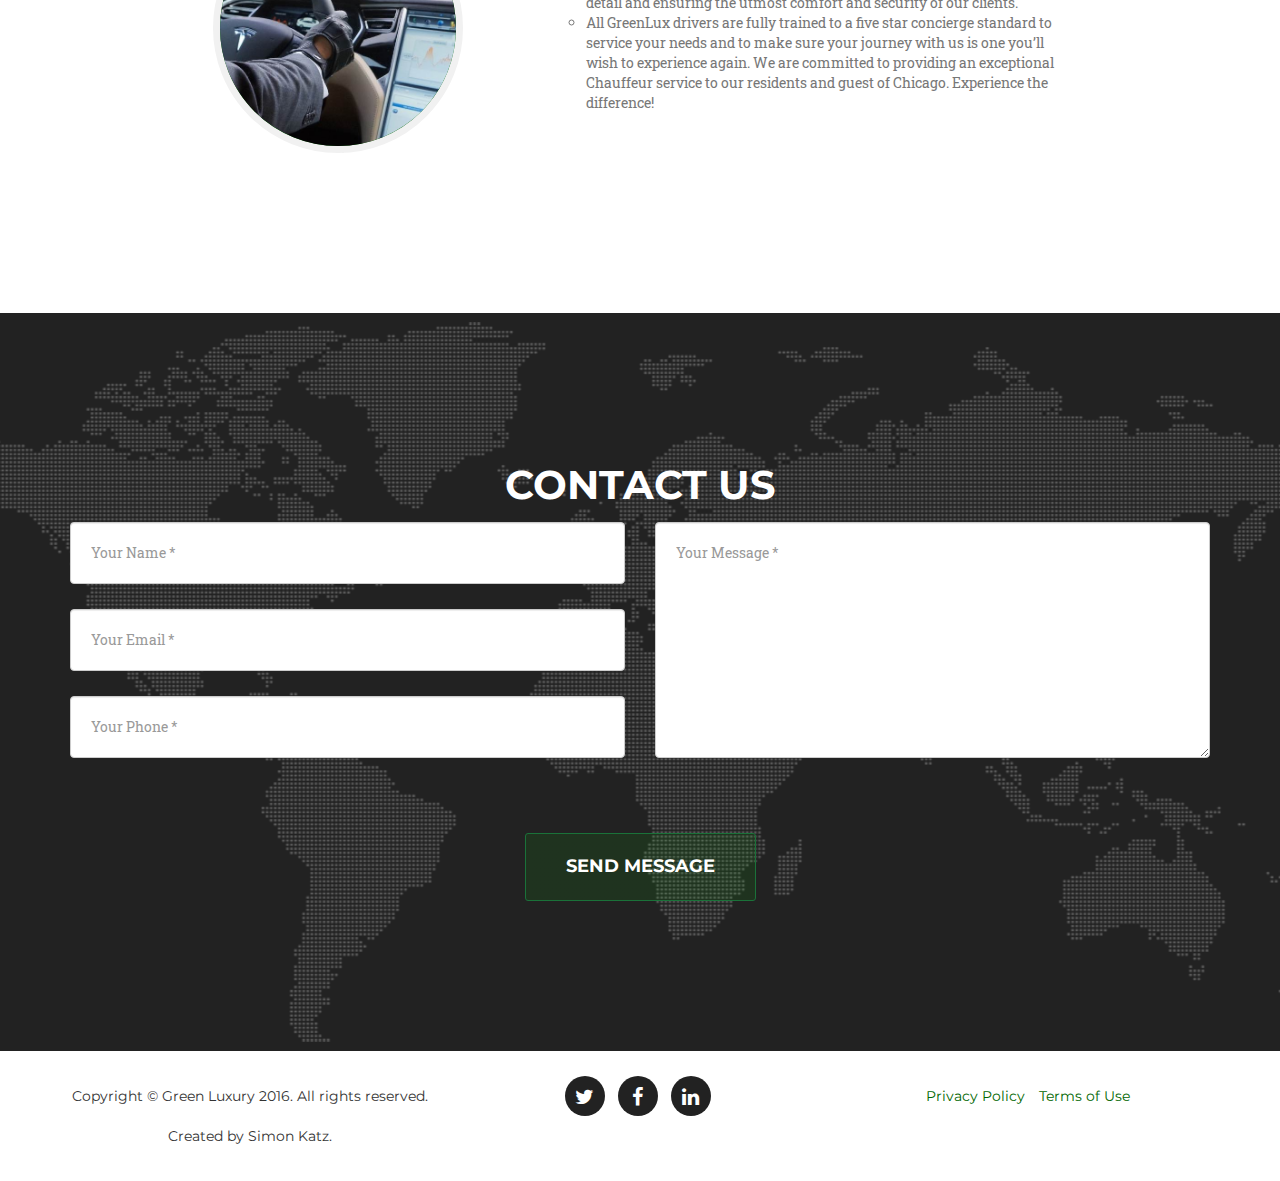
==== commit 0530519e: "Change reservation system to GreenLux." ====
--- a/index.html
+++ b/index.html
@@ -6,14 +6,14 @@
     <meta charset="utf-8">
     <meta http-equiv="X-UA-Compatible" content="IE=edge">
     <meta name="viewport" content="width=device-width, initial-scale=1">
-    <meta name="description" content="">
-    <meta name="author" content="">
-
-    <title>Green Lux</title>
+    <meta name="description" content="GreenLux is one of the first Chicago based sustainable limo companies that focuses on providing a professional, luxurious and environmentally sustainable chauffeur experience.">
+    <meta name="author" content="Simon Katz">
+
+    <title>GreenLux</title>
 
     <!-- Bootstrap Core CSS -->
     <link href="css/bootstrap.min.css" rel="stylesheet">
- 
+
     <!-- Custom CSS -->
     <link href="css/agency.css" rel="stylesheet">
 
@@ -40,19 +40,28 @@
         <div class="container">
             <!-- Brand and toggle get grouped for better mobile display -->
             <div class="navbar-header page-scroll">
-				<a class="page-scroll" href="#header"> 
-					<img src="img/logos/small_logo.png" class="navbar-brand"/>
-				</a>
+                <button type="button" class="navbar-toggle" data-toggle="collapse" data-target="#bs-example-navbar-collapse-1">
+                    <span class="sr-only">Toggle navigation</span>
+                    <span class="icon-bar"></span>
+                    <span class="icon-bar"></span>
+                    <span class="icon-bar"></span>
+                </button>
+                <a class="page-scroll" href="#page-top"> 
+                    <img src="img/logos/small_logo.png" class="navbar-brand"/>
+                </a>
             </div>
 
             <!-- Collect the nav links, forms, and other content for toggling -->
-			<div class="collapse navbar-collapse" id="navbar-collapse-1">
-				<ul class="nav navbar-nav navbar-right">
-					<li>
+            <div class="collapse navbar-collapse" id="bs-example-navbar-collapse-1">
+                <ul class="nav navbar-nav navbar-right">
+                    <li class="hidden">
+                        <a href="#page-top"></a>
+                    </li>
+                    <li>
                         <a class="page-scroll" href="#services">Services</a>
-					</li>
-                    <li>
-                        <a class="page-scroll" href="#reservation">Reservation</a>
+                    </li>
+                    <li> 
+                        <a class="page-scroll" href="#reservation">Reservations</a>
                     </li>
                     <li>
                         <a class="page-scroll" href="#about">About</a>
@@ -68,64 +77,25 @@
     </nav>
 
     <!-- Header -->
-    <header id="header">
+    <header id="header" class="img-responsive">
         <div class="container">
-			<div class="intro-content">
+            <div class="intro-content">
                 <div class="intro-logo">
-					<a class="page-scroll" href="#header"> 
-						<img src="img/logos/logo3.png" style="transform: scale(0.8);"/>
-					</a>
-				</div>
-				<a href="#reservation" class="page-scroll btn btn-xl">RESERVE NOW</a>
+                    <a class="page-scroll" href="#header"> 
+                        <img class="img-responsive" src="img/logos/Logo.png" style="transform: scale(0.8);"/>
+                    </a>
+                </div>
+                <a href="#reservation" class="page-scroll btn btn-xl">RESERVE NOW</a>
             </div>
         </div>
     </header>
-	
-	<!-- Services Section -->
-<!--    <section id="services">
-        <div class="container">
-            <div class="row">
-                <div class="col-lg-12 text-center">
-                    <h2 class="section-heading">Services</h2>
-                    <h3 class="section-subheading text-muted">Lorem ipsum dolor sit amet consectetur.</h3>
-                </div>
-            </div>
-            <div class="row text-center">
-                <div class="col-md-4">
-                    <span class="fa-stack fa-4x">
-                        <i class="fa fa-circle fa-stack-2x text-primary"></i>
-                        <i class="fa fa-institution fa-stack-1x fa-inverse"></i>
-                    </span>
-                    <h4 class="service-heading">Corporate</h4>
-                    <p class="text-muted">Lorem ipsum dolor sit amet, consectetur adipisicing elit. Minima maxime quam architecto quo inventore harum ex magni, dicta impedit.</p>
-                </div>
-                <div class="col-md-4">
-                    <span class="fa-stack fa-4x">
-                        <i class="fa fa-circle fa-stack-2x text-primary"></i>
-                        <i class="fa fa-smile-o fa-stack-1x fa-inverse"></i>
-                    </span>
-                    <h4 class="service-heading">Special Events</h4>
-                    <p class="text-muted">Lorem ipsum dolor sit amet, consectetur adipisicing elit. Minima maxime quam architecto quo inventore harum ex magni, dicta impedit.</p>
-                </div>
-                <div class="col-md-4">
-                    <span class="fa-stack fa-4x">
-                        <i class="fa fa-circle fa-stack-2x text-primary"></i>
-                        <i class="fa fa-black-tie fa-stack-1x fa-inverse"></i>
-                    </span>
-                    <h4 class="service-heading">Private Driver</h4>
-                    <p class="text-muted">Lorem ipsum dolor sit amet, consectetur adipisicing elit. Minima maxime quam architecto quo inventore harum ex magni, dicta impedit.</p>
-                </div>
-            </div>
-        </div>
-    </section>
--->
+    
     <!-- Services Grid Section -->
     <section id="services" >
         <div class="container">
             <div class="row">
                 <div class="col-lg-12 text-center">
                     <h2 class="section-heading">Services</h2>
-                    <h3 class="section-subheading text-muted">Lorem ipsum dolor sit amet consectetur.</h3>
                 </div>
             </div>
             <div class="row">
@@ -185,19 +155,18 @@
         </div>
     </section>
     
-	<!-- Reservation Grid Section -->
+    <!-- Reservation Grid Section -->
     <section id="reservation" class="bg-light-green">
         <div class="container">
             <div class="row">
                 <div class="col-lg-12 text-center">
-                    <h2 class="section-heading">Reservation</h2>
-                    <h3 class="section-subheading text-muted">Lorem ipsum dolor sit amet consectetur.</h3>
-					<a href="https://book.mylimobiz.com/v4/skylinecity" class="page-scroll btn btn-xl" data-ores-widget="website" data-ores-alias="skylinecity">Online Reservations</a>
+                    <h2 class="section-heading">Reservations</h2>
+					<a href="https://book.mylimobiz.com/v4/greenluxil" data-ores-widget="website" data-ores-alias="greenluxil">Online Reservations</a>
 					<script type="text/javascript" src="https://book.mylimobiz.com/v4/widgets/widget-loader.js"></script>
                 </div>
             </div>
-		</div>
-	</section>	
+        </div>
+    </section>	
 
     <!-- About Section -->
     <section id="about">
@@ -220,13 +189,12 @@
                                     <h4>Sustainability</h4>
                                 </div>
                                 <div class="timeline-body">
-										<ul class="text-muted"> 
-											<li>Sustainability and resource depletion are among our deepest concerns. GreenLux is committed to social and environmental change without compromising luxury and quality. We operate a fleet of Tesla Model S vehicles- the only all-electric car on the market that offers a range of nearly 300 miles on a single charge.</li> 
-											<li>The Model S exceeds the industry standard for black cars while producing zero emissions. Be driven while demonstrating your commitment to social and environmental change.</li>
-											<li>Zero Emission, Zero Compromise.</li> 
-										</ul>
-									<p class="text-muted">
-                                    </div>
+									<ul class="text-muted"> 
+										<li>Sustainability and resource depletion are among our deepest concerns. GreenLux is committed to social and environmental change without compromising luxury and quality. We operate a fleet of Tesla Model S vehicles- the only all-electric car on the market that offers a range of nearly 300 miles on a single charge.</li> 
+										<li>The Model S exceeds the industry standard for black cars while producing zero emissions. Be driven while demonstrating your commitment to social and environmental change.</li>
+										<li>Zero Emission, Zero Compromise.</li> 
+									</ul>
+								</div>
                             </div>
                         </li>
                         <li class="timeline-inverted">
@@ -238,10 +206,10 @@
                                     <h4>Safety</h4>
                                 </div>
                                 <div class="timeline-body">
-									<ul class="text-muted">
-										<li>Our drivers are professionaly trained and go through extensive background checks both Federal and State</li>
-										<li>The GreenLux fleet carries a one million dollar comprehensive commercial insurance.</li>
-										<li>'Model S' sedan has achieved the best safety rating from the National Highway Traffic Safety Administration (NHTSA) of any car that's ever been tested in history.</li>
+                                    <ul class="text-muted">
+                                        <li>Our drivers are professionaly trained and go through extensive background checks both Federal and State</li>
+                                        <li>The GreenLux fleet carries a one million dollar comprehensive commercial insurance.</li>
+                                        <li>'Model S' sedan has achieved the best safety rating from the National Highway Traffic Safety Administration (NHTSA) of any car that's ever been tested in history.</li>
                                 </div>
                             </div>
                         </li>
@@ -254,12 +222,12 @@
                                     <h4>Luxury</h4>
                                 </div>
                                 <div class="timeline-body">
-									<ul class="text-muted">
-										<li>At greenLux we focus on bringing our clients the most luxurious and professional service in the industry. Our Tesla Fleet vehicles offer sumptuous comfort, contemporary design and a place of quiet relaxation, with technology at your fingertips.</li>
-										<li>Let GreenLux show you how luxury and sustainability come together in the most unexpected way. Get the zoom without the vroom and experience the difference.</li>
-										<li>Complimentary iPads and refreshments are included.</li>
-									</ul>
-								</div>
+                                    <ul class="text-muted">
+                                        <li>At greenLux we focus on bringing our clients the most luxurious and professional service in the industry. Our Tesla Fleet vehicles offer sumptuous comfort, contemporary design and a place of quiet relaxation, with technology at your fingertips.</li>
+                                        <li>Let GreenLux show you how luxury and sustainability come together in the most unexpected way. Get the zoom without the vroom and experience the difference.</li>
+                                        <li>Complimentary iPads and refreshments are included.</li>
+                                    </ul>
+                                </div>
                             </div>
                         </li>
                         <li class="timeline-inverted">
@@ -271,11 +239,11 @@
                                     <h4>Private Driver</h4>
                                 </div>
                                 <div class="timeline-body">
-									<ul class="text-muted">
-										<li>At GreenLux we are redefining the meaning of private driver. Not only do we have exceptional cars, we have exceptional chauffeurs. GreenLux strives to provide personalized service by giving specific attention to the smallest detail and ensuring the utmost comfort and security of our clients.</li>
-										<li>All GreenLux drivers are fully trained to a five star concierge standard to service your needs and to make sure your journey with us is one you’ll wish to experience again. We are committed to providing an exceptional Chauffeur service to our residents and guest of Chicago. Experience the difference!</li>
-									</ul>
-								</div>
+                                    <ul class="text-muted">
+                                        <li>At GreenLux we are redefining the meaning of private driver. Not only do we have exceptional cars, we have exceptional chauffeurs. GreenLux strives to provide personalized service by giving specific attention to the smallest detail and ensuring the utmost comfort and security of our clients.</li>
+                                        <li>All GreenLux drivers are fully trained to a five star concierge standard to service your needs and to make sure your journey with us is one you’ll wish to experience again. We are committed to providing an exceptional Chauffeur service to our residents and guest of Chicago. Experience the difference!</li>
+                                    </ul>
+                                </div>
                             </div>
                         </li>
                     </ul>
@@ -283,14 +251,13 @@
             </div>
         </div>
     </section>
-			
+            
     <!-- Contact Section -->
     <section id="contact">
         <div class="container">
             <div class="row">
                 <div class="col-lg-12 text-center">
                     <h2 class="section-heading">Contact Us</h2>
-                    <h3 class="section-subheading text-muted">Lorem ipsum dolor sit amet consectetur.</h3>
                 </div>
             </div>
             <div class="row">
@@ -332,8 +299,8 @@
     <footer>
         <div class="container">
             <div class="row">
-                <div class="col-md-4">
-                    <span class="copyright">Copyright &copy; Your Website 2014</span>
+                <div class="col-md-4 copyright">
+                    <span class="copyright">Copyright &copy; Green Luxury 2016. All rights reserved. Created by Simon Katz.</span>
                 </div>
                 <div class="col-md-4">
                     <ul class="list-inline social-buttons">
@@ -347,9 +314,9 @@
                 </div>
                 <div class="col-md-4">
                     <ul class="list-inline quicklinks">
-                        <li><a href="#">Privacy Policy</a>
-                        </li>
-                        <li><a href="#">Terms of Use</a>
+                        <li><a href="#privacyModal" data-toggle="modal">Privacy Policy</a>
+                        </li>
+                        <li><a href="#termsModal" data-toggle="modal">Terms of Use</a>
                         </li>
                     </ul>
                 </div>
@@ -361,7 +328,7 @@
     <!-- Use the modals below to showcase details about your services projects! -->
 
     <!-- Services Modal 1 -->
-    <div class="services-modal modal fade" id="servicesModal1" tabindex="-1" role="dialog" aria-hidden="true">
+    <div class="modal modal fade" id="servicesModal1" tabindex="-1" role="dialog" aria-hidden="true">
         <div class="modal-content">
             <div class="close-modal" data-dismiss="modal">
                 <div class="lr">
@@ -375,15 +342,20 @@
                         <div class="modal-body">
                             <!-- Project Details Go Here -->
                             <h2>Corporate</h2>
-							<p>GreenLux car service has one aim: to exceed your car service expectations while reducing your carbon foot print.
-							   When your business uses GreenLux car service, you can be confident your car will arrive on time every time. A polite, professionally trained EV driver will ensure your ride is comfortable and safe. You’ll be able to make new reservations anywhere, anytime, by phone, email, or online. And we’ll look after every detail that can improve your experience, from seamless account management to complementary Ipad and refreshment. Zero emission, Zero comprises.</p>
-							<h4>Our Chauffer Professionalism</h4>
 							<div class="row">
-								<div class="col-md-4">
-										<img src="img/corporate/businessman.jpg" class="img-responsive img-square" alt="">
-								</div>
-								<div class="col-md-8">
+                                <div class="col-md-12">
+									<p>GreenLux car service has one aim: to exceed your car service expectations while reducing your carbon foot print. When your business uses GreenLux car service, you can be confident your car will arrive on time every time. A polite, professionally trained EV driver will ensure your ride is comfortable and safe. You’ll be able to make new reservations anywhere, anytime, by phone, email, or online. And we’ll look after every detail that can improve your experience, from seamless account management to complementary Ipad and refreshment. Zero emission, Zero comprises.</p>
+								</div>
+							</div>
+                            <h4>Our Chauffer Professionalism</h4>
+                            <div class="row">
+                                <div class="col-md-12">
 									<p>We understand that above all else, businesses prize reliability and trust in their partners. When you reserve a car, you need to know it will arrive on time - every time - and get you to your destination efficiently and safely. Being late to a meeting or missing a flight is not an option. You also need a level of service that you are proud to offer to one of your own clients. You need the driver to be polite, professional, and discreet, and make a superb first impression.</p>
+								</div>
+                                <div class="col-md-6">
+                                        <img src="img/corporate/businesslady.jpg" class="img-responsive img-square" alt="">
+                                </div>
+                                <div class="col-md-6">
 									<p>GreenLux brings a new level of professionalism to business travel. Our Chauffeurs work full-time, and are well presented and trained. When you step into one of our cars, you can be sure that the person driving you:</p>
 									<ul>
 										<li>Has cleared extensive Federal, State and driving background checks</li>
@@ -393,50 +365,59 @@
 										<li>Will offer attentive, personalized service</li>
 									</ul>
 								</div>
-							</div>
-							<div class="row">
-								<h4>Streamlined Account Management</h4>
-								<p>GreenLux Car service isn’t just about what happens on the road. A key part of our service is our corporate account management. Our corporate car service packages are flexible and customizable. Tailored billing, reporting, and payment schedules make expense management simple. Corporate clients receive access to our all-in-one online dashboard, which keeps you constantly updated about reservations, orders, and spending. The dashboard lets you:</p>
-								<ul>
-									<li>Make priority reservations 24 hours a day, 7 days a week, by email, phone, online and soon our mobile app</li>
-									<li>Create and save multiple favorite orders - down to the route and car type - for seamless booking</li>
-									<li>Book car services for yourself, other employees, or clients</li>
-									<li>Get help at any time of the day or night by calling account support</li>
-								</ul>
-							</div>
-							<div class="row">
-								<h4>Partner with GreenLux and travel with comfort</h4>
-								<div class="col-md-4">
-										<img src="img/corporate/businessman.jpg" class="img-responsive img-square" alt="">
-								</div>
-								<div class="col-md-8">
-									<p>At Green we pride ourselves on our attention to detail and customer service. We’re constantly looking for ways to offer you a more comfortable ride. Here are just some of the ways we work to offer businesses an outstanding experience:</p>
+                            </div>
+							
+                            <div class="row">
+                                <div class="col-md-12">
+									<h4>Streamlined Account Management</h4>
+									<p>GreenLux Car service isn’t just about what happens on the road. A key part of our service is our corporate account management. Our corporate car service packages are flexible and customizable. Tailored billing, reporting, and payment schedules make expense management simple. Corporate clients receive access to our all-in-one online dashboard, which keeps you constantly updated about reservations, orders, and spending. The dashboard lets you:</p>
 									<ul>
-										<li>All GreenLux Tesla fleet are equipped with complimentary Ipad's with wifi</li>
-										<li>Our car Wi-Fi keeps you connected to your team and lets you get work done on the road</li>
-										<li>All vehicles have GPS navigation and real time tracking to ensure you get where you need to go</li>
-										<li>Complimentary Voss artesian Water, mints and more</li>
-										<li>All major newspapers are available on our iPads</li>
+										<li>Make priority reservations 24 hours a day, 7 days a week, by email, phone, online and soon our mobile app</li>
+										<li>Create and save multiple favorite orders - down to the route and car type - for seamless booking</li>
+										<li>Book car services for yourself, other employees, or clients</li>
+										<li>Get help at any time of the day or night by calling account support</li>
 									</ul>
 								</div>
-							</div>
-							<div class="row">
-								<h4>GreenLux On-Time Guarantee</h4>
-								<p>GreenLux Corporate Services takes reliability so seriously that we make an on-time guarantee. If your ride is more than 5 minutes late, the ride is on us. This means you can depend on GreenLux to get you to your meeting, events or ensure you make your flight</p>
-							</div>
-							<div class="row" style="text-align: center;">
-								<p>Be driven while showing commitment to social and environmental change, Zero emission, Zero compromise.</p>
-								<a href="#reservation" class="page-scroll btn btn-primary" data-dismiss="modal">RESERVE NOW</a>
-							</div>
-						</div>
-					</div>	
+                            </div>
+                            <div class="row">
+                                <div class="col-md-12">
+									<h4>Partner with GreenLux and travel with comfort</h4>
+									<div class="col-md-6">
+											<img src="img/corporate/businessman2.jpg" class="img-responsive img-square" alt="">
+									</div>
+									<div class="col-md-6">
+										<p>At Green Lux we pride ourselves on our attention to detail and customer service. We’re constantly looking for ways to offer you a more comfortable ride. Here are just some of the ways we work to offer businesses an outstanding experience:</p>
+										<ul>
+											<li>All GreenLux Tesla fleet are equipped with complimentary Ipad's with wifi</li>
+											<li>Our car Wi-Fi keeps you connected to your team and lets you get work done on the road</li>
+											<li>All vehicles have GPS navigation and real time tracking to ensure you get where you need to go</li>
+											<li>Complimentary Voss artesian Water, mints and more</li>
+											<li>All major newspapers are available on our iPads</li>
+										</ul>
+									</div>
+								</div>
+                            </div>
+                            <div class="row">
+                                <div class="col-md-12">
+									<h4>GreenLux On-Time Guarantee</h4>
+									<p>GreenLux Corporate Services takes reliability so seriously that we make an on-time guarantee. If your ride is more than 5 minutes late, the ride is on us. This means you can depend on GreenLux to get you to your meeting, events or ensure you make your flight</p>
+								</div>
+                            </div>
+                            <div class="row" style="text-align: center;">
+                                <div class="col-md-12">
+									<p><strong>Be driven while showing commitment to social and environmental change, Zero emission, Zero compromise.</strong></p>
+								</div>
+                                <a href="#reservation" class="page-scroll btn btn-primary" data-dismiss="modal">RESERVE NOW</a>
+                            </div>
+                        </div>
+                    </div>	
                 </div>
             </div>
         </div>
     </div>
 
     <!-- Services Modal 2 -->
-    <div class="services-modal modal fade" id="servicesModal2" tabindex="-1" role="dialog" aria-hidden="true">
+    <div class="modal modal fade" id="servicesModal2" tabindex="-1" role="dialog" aria-hidden="true">
         <div class="modal-content">
             <div class="close-modal" data-dismiss="modal">
                 <div class="lr">
@@ -448,12 +429,23 @@
                 <div class="row">
                     <div class="col-lg-8 col-lg-offset-2">
                         <div class="modal-body">
-                            <h2>Airport Transfers</h2>
-                            <p class="item-intro text-muted">Lorem ipsum dolor sit amet consectetur.</p>
-                            <img class="img-responsive img-centered" src="img/services/startup-framework-preview.png" alt="">
-                            <p><a href="http://designmodo.com/startup/?u=787">Startup Framework</a> is a website builder for professionals. Startup Framework contains components and complex blocks (PSD+HTML Bootstrap themes and templates) which can easily be integrated into almost any design. All of these components are made in the same style, and can easily be integrated into projects, allowing you to create hundreds of solutions for your future projects.</p>
-                            <p>You can preview Startup Framework <a href="http://designmodo.com/startup/?u=787">here</a>.</p>
-                            <button type="button" class="btn btn-primary" data-dismiss="modal"><i class="fa fa-times"></i> Close Project</button>
+                            <h2>GreenLux Airport Services</h2>
+                            <div class="row">
+                                <div class="col-md-12">
+									<p>GreenLux offers luxurious chauffer services to and from O’hare International airport, Midway Airport and Chicago Executive Airport. Whether its a tiring flight or an early start, we take the stress out of travelling. At GreenLux we work diligently to keep your plans on schedule, no matter the circumstance. If your car does not arrive 10 minutes prior to pick up time then its free. Our commitment to punctuality is the core of our business. Our cutting-edge technology, flight tracking software and advanced driver communication systems are incorporated in the entire GreenLux fleet, streamlining communication between Greenlux employees and our customers.</p>
+								</div>
+							</div>
+                            <div class="row">
+								<img src="img/airport/flight.jpg" class="img-responsive img-square">
+                            </div>
+                            <div class="row">
+                                <div class="col-md-12">
+									<p>We can monitor your plane’s arrival time flawlessly with our state of the art software that is directly tied into the FAAs flight service. We guarantee you on time pickup every time, all the time. Our drivers will assist with any baggage you have. You’ll never concern yourself with costly airport carts or baggage handlers. Save your money and your back. Receive a discounted rate for a round trip. Complimentary Ipad, Wifi and Voss Water are included.</p>
+								</div>
+							</div>
+                            <div class="row" style="text-align: center;">
+                                <a href="#reservation" class="page-scroll btn btn-primary" data-dismiss="modal">RESERVE NOW</a>
+                            </div>
                         </div>
                     </div>
                 </div>
@@ -462,7 +454,7 @@
     </div>
 
     <!-- Services Modal 3 -->
-    <div class="services-modal modal fade" id="servicesModal3" tabindex="-1" role="dialog" aria-hidden="true">
+    <div class="modal modal fade" id="servicesModal3" tabindex="-1" role="dialog" aria-hidden="true">
         <div class="modal-content">
             <div class="close-modal" data-dismiss="modal">
                 <div class="lr">
@@ -476,11 +468,46 @@
                         <div class="modal-body">
                             <!-- Project Details Go Here -->
                             <h2>Special Occasions</h2>
-                            <p class="item-intro text-muted">Lorem ipsum dolor sit amet consectetur.</p>
-                            <img class="img-responsive img-centered" src="img/services/treehouse-preview.png" alt="">
-                            <p>Treehouse is a free PSD web template built by <a href="https://www.behance.net/MathavanJaya">Mathavan Jaya</a>. This is bright and spacious design perfect for people or startup companies looking to showcase their apps or other projects.</p>
-                            <p>You can download the PSD template in this services sample item at <a href="http://freebiesxpress.com/gallery/treehouse-free-psd-web-template/">FreebiesXpress.com</a>.</p>
-                            <button type="button" class="btn btn-primary" data-dismiss="modal"><i class="fa fa-times"></i> Close Project</button>
+							<h4>Weddings:</h4>
+                            <div class="row">
+                                <div class="col-md-12">
+									<p>From a classic affair to a modern bash, every wedding needs just the right car service to complete its particular theme. GreenLux is proud to provide solutions to your wedding transportation needs; with our Teslsa fleet, we can put the finishing touch on your wedding celebrations. choose our entourage package that lets you put an end to old-fashioned limos. Usher your new beginnings with pomp and feel extra special on your special day.</p>
+								</div>
+							</div>
+                            <div class="row">
+                                <div class="col-md-12">
+									<img src="img/events/wedding2.jpg" class="img-responsive img-square col-md-8"/>
+									<p class="col-md-4">Leave the transportation to the experts at GreenLux. With impeccable service and value-conscious pricing, reliable transportation is the first item future brides and grooms can check off their list when they choose our certified, insured drivers. Furthermore, we can help you address one of the most common challenges of planning a wedding. Ensuring reliable transportation for friends and family who require airport transfer service can get tricky.</p>
+								</div>
+							</div>
+                            <div class="row">
+                                <div class="col-md-12">
+									<p>GreenLux has experience in coordinating the transportation needs of large groups of attendees for both weddings and related events. We provide on time, comfortable service to transport your guests between the airport, hotel, wedding ceremony, and reception venue, so your special day can run smoothly. With GreenLux managing the arrival of guests and family members, you will be free to relax and enjoy the day. There’s no better gift than that. Experience the difference, experience GreenLux.</p>
+								</div>
+							</div>
+							<h4>Prom</h4>
+							<div class="row">
+								<img src="img/events/prom.jpg" class="img-responsive img-square col-md-6"/>
+								<p class="col-md-6">Prom is a treasured rite of passage for teens, and neither parents nor their children should let transportation issues interfere. GreenLux car service is proud to be your choice every step of the way. With a range of Tesla model S we assure you will enjoy our personalized service by giving specific attention to the smallest detail thus ensuring the utmost comfort and luxury.</p>	
+							</div>
+                            <div class="row">
+                                <div class="col-md-12">
+									<p>For an unforgettable evening, we have your prom transportation needs covered. And parents, GreenLux offers you something priceless with experienced chauffeuring that would give you peace of mind throughout the night, knowing your child is in safe hands. To ensure an unforgettable night, choose GreenLux service. Experience the difference.</p>
+								</div>
+							</div>
+							
+							<h4>Night Out</h4>
+							<div class="row">
+							<img src="img/events/nightOut2.png" class="img-responsive img-square col-md-10"/>
+							</div>
+                            <div class="row">
+                                <div class="col-md-12">
+									<p>Planning a night out? look no further than GreenLux sustainable car service. Our   extraordinarily luxurious service will make your night one to remember. Have our Tesla Model S take you to dinner, broadway show, sporting event or for a spin around Chicago or anywhere you would like to go. For a safe and luxurious service choose GreenLux as your source of transportaion, its the only way to enjoy the famous Chicago nightlife. Experience the difference, experience GreenLux. Zero emission, Zero Compromise.</p>
+								</div>
+							</div>
+                            <div class="row" style="text-align: center;">
+                                <a href="#reservation" class="page-scroll btn btn-primary" data-dismiss="modal">RESERVE NOW</a>
+                            </div>
                         </div>
                     </div>
                 </div>
@@ -489,7 +516,7 @@
     </div>
 
     <!-- Services Modal 4 -->
-    <div class="services-modal modal fade" id="servicesModal4" tabindex="-1" role="dialog" aria-hidden="true">
+    <div class="modal modal fade" id="servicesModal4" tabindex="-1" role="dialog" aria-hidden="true">
         <div class="modal-content">
             <div class="close-modal" data-dismiss="modal">
                 <div class="lr">
@@ -503,12 +530,152 @@
                         <div class="modal-body">
                             <!-- Project Details Go Here -->
                             <h2>Entourage</h2>
-                            <p class="item-intro text-muted">Lorem ipsum dolor sit amet consectetur.</p>
-                            <img class="img-responsive img-centered" src="img/services/golden-preview.png" alt="">
-                            <p>Start Bootstrap's Agency theme is based on Golden, a free PSD website template built by <a href="https://www.behance.net/MathavanJaya">Mathavan Jaya</a>. Golden is a modern and clean one page web template that was made exclusively for Best PSD Freebies. This template has a great services, timeline, and meet your team sections that can be easily modified to fit your needs.</p>
-                            <p>You can download the PSD template in this services sample item at <a href="http://freebiesxpress.com/gallery/golden-free-one-page-web-template/">FreebiesXpress.com</a>.</p>
-                            <button type="button" class="btn btn-primary" data-dismiss="modal"><i class="fa fa-times"></i> Close Project</button>
-                        </div>
+							<img src="img/entourage/6tesla2.png" class="img-responsive img-square" style="transform:scale(1);"/>
+							<div class="row">
+								<p>Make your special event even more extravagant,get our entorauge convoy package. Our Tesla Model S vehicles exceeds today’s industry standard for black cars and nothing will make a Major statement and memories last as our Entourage package. Order two, four or six black Tesla Model S for your special event. who wants a limo while you can have six tesla’s for your party. Be driven like the kings or Queens you are while showing your commitment to environmental change. Major Key!</p>
+							</div>
+                            <div class="row" style="text-align: center;">
+                                <a href="#reservation" class="page-scroll btn btn-primary" data-dismiss="modal">RESERVE NOW</a>
+                            </div>
+                        </div>
+                    </div>
+                </div>
+            </div>
+        </div>
+    </div>
+    
+	<!-- Terms & Conditions -->
+    <div class="modal modal fade" id="termsModal" tabindex="-1" role="dialog" aria-hidden="true">
+        <div class="modal-content">
+            <div class="close-modal" data-dismiss="modal">
+                <div class="lr">
+                    <div class="rl">
+                    </div>
+                </div>
+            </div>
+            <div class="container">
+                <div class="row">
+                    <div class="col-lg-8 col-lg-offset-2">
+                        <div class="modal-body">
+                            <!-- Terms & Conditions Go Here -->
+                            <h2>Terms Of Use</h2>
+							<h4>Changes and Cancellations:</h4>
+                            <div class="row">
+                                <div class="col-md-12">
+									<p>Incase of changes to your travelling plans; be sure to give us adequate notice to make changes in your reservation for a later time. All that must be submitted to GreenLux via email e-mail at <a href="mailto:info@greenluxchicago.com">info@greenluxchicago.com</a>, clients online reservation system or by calling us directly on 312-522-5221. E-mail cancellations will require twenty-four (24) hours advance notice. Phone calls changes and cancellations require two (2) hours advance notice for our corporate-owned accounts and one (1) hour advance notice of either trip reservation changes or cancellation, as referenced above, will be billed at full fare, including a twenty (20) percent gratuity charge.</p>
+								</div>
+							</div>
+							<h4>No-Shows:</h4>
+                            <div class="row">
+                                <div class="col-md-12">
+									<p>When chauffeur cannot locate or contact client within one (1) hour for airport picks and that’s after the plane has landed or thirty (30) minutes at pickup locations, the reservation will be considered a <strong>No-show</strong>. To avoid being charged full fare, or if you are having trouble locating your chauffeur, we advise you not to leave the pickup location on your reservation without contacting GreenLux at 312-522-5221</p>
+								</div>
+							</div>
+							<h4>Wait Time:</h4>
+                            <div class="row">
+                                <div class="col-md-12">
+									<p>GreenLux understands delays can be inevitable, which can keep clients from meeting their chauffeurs. Our first class logistic team works tirelessly to give chauffeurs enough time to be on location prior to reservation pickup time. Clients are granted a window of time to greet their chauffeurs at the requested pickup time and location before incurring waiting time charges.</p>
+								</div>
+							</div>
+							<ul>
+								<li><h5>Airport Pickups:</h5>
+									<p>GreenLux monitors all commercial airline arrivals to ensure on time airport pickups. A thirty (30) minute grace period is allowed on all domestic arrivals and sixty (60) minutes on all international arrivals. Wait time charges will apply after the grace period and are accrued at dollar (1) a minute.</p>
+								</li>
+								<li><h5>Non-aiport Pickup:</h5>
+									<p>For all pickup locations other than airports, a ten (10) minute grace period is allowed. Wait time charges will apply after the grace period and are accrued a dollar (1) a minute.</p>
+								</li>
+							</ul>
+							
+							<h4>Rates:</h4>
+                            <div class="row">
+                                <div class="col-md-12">
+									<p>GreenLux rates are subject to change without notice. We are not responsible for services delayed or not rendered due to weather or other circumstances beyond our control. The rates presented on your reservation is an initial estimate of the cost of service as reserved and is not intended to represent the actual cost of the trip. Rate that shows on the system also includes a twenty (20) percent gratuity. Wait time, taxes, extra stops or additional services may change your final rate.</p>
+								</div>
+							</div>
+						</div>
+                    </div>
+                </div>
+            </div>
+        </div>
+    </div>
+	    
+	<!-- Privacy Policy -->
+    <div class="modal modal fade" id="privacyModal" tabindex="-1" role="dialog" aria-hidden="true">
+        <div class="modal-content">
+            <div class="close-modal" data-dismiss="modal">
+                <div class="lr">
+                    <div class="rl">
+                    </div>
+                </div>
+            </div>
+            <div class="container">
+                <div class="row">
+                    <div class="col-lg-8 col-lg-offset-2">
+                        <div class="modal-body">
+                            <!-- Privacy Policy -->
+                            <h2>ONLINE PRIVACY POLICY AGREEMENT</h2>
+                            <div class="row">
+                                <div class="col-md-12">
+									<p>GreenLux LLC, is committed to keeping any and all personal information collected of those individuals that visit our website and make use of our online facilities and services accurate, confidential, secure and private. Our privacy policy has been designed and created to ensure those affiliated with GreenLux LLC of our commitment and realization of our obligation not only to meet but also to exceed most existing privacy standards.</p>
+									<p><strong>THEREFORE</strong>, this Privacy Policy Agreement shall apply to GreenLux LLC, and thus it shall govern any and all data collection and usage thereof. Through the use of <a href="www.greenluxchicago.com">www.greenluxchicago.com</a> you are herein consenting to the following data procedures expressed within this agreement.</p>
+									
+									<h4>Collection of Information</h4>
+									<p>This website collects various types of information, such as:</p>
+									<ul>
+										<li>Voluntarily provided information which may include your name address, email address, billing and/or credit card information etc.,Which may be used when you purchase products and/or services and to deliver the services you have requested.</li>
+										<li>Information automatically collected when visiting our website, which may include cookies, third party tracking technologies and server logs.</li>
+									</ul>
+									
+									<p>Please rest assured that this site shall only collect personal information that you knowingly and willingly provide by the way of surveys, completed membership forms, and emails. It is the intent of this site to use personal information only for the purpose for which it was requested and any additional uses specifically provided on this site.</p>
+									
+									<p>We may also gather information about the type of browser you are using, IP address or type of operating system to assist us in providing and maintaining superior quality service.</p>
+									
+									<p>It is highly recommended and suggested that you review the privacy policies and statements of any website you choose to use or frequent as a means to better understand the way in which other websites garner, make use of and share information collected.</p>
+									
+									<h4>Use of Information Collected</h4>
+									<p>GreenLux LLC may collect and make use of personal information to assist in the operation of our website and to ensure delivery of the services you need and request. At times, we may find it necessary to use personally identifiable information as means to keep you informed of other possible products and/or services that may be available to you from <a href="www.greenluxchicago.com">www.greenluxchicago.com</a>. GreenLux LLC may also be in contact with you with regards to completing surveys and/or research questionnaires related to your opinion of current or potential future services that may be offered.</p>
+									
+									<p>GreenLux LLC does not now, nor will it in the future, sell, rent or lease any of our customer list and/or names to any third parties.</p>
+									
+									<p>GreenLux LLC may deem it necessary to follow websites and/or pages that our users may frequent in an effort to gleam what types of services and/or products may be the most popular to customers or the general public.</p>
+									
+									<p>GreenLux LLC may disclose your personal information, without prior notice to you, only if required to do so in accordance with applicable laws and/or in a good faith belief that such action deemed necessary or is required in an effort to:</p>
+									
+									<ul>
+										<li>Remain in conformance with any decrees, laws and/or statutes or in an  effort to comply with any process which may be served upon GreenLux LLC and/or our website.</li>
+										<li>Maintain, safeguard and/or preserve all the right and/or property of GreenLux LLC.</li>
+										<li>Perform under demanding condition in an effort to safeguard the personal safety of users of <a href="www.greenluxchicago.com">www.greenluxchicago.com</a> and/or the general public.</li>
+									</ul>
+									
+									<h4>Children Under Age of 13</h4>
+									<p>GreenLux LLC does not knowingly collect personal identifiable information from children under the age of thirteen (13) without verifiable parental consent. If it is determined that such information has been inadvertently collected on anyone under the age of thirteen (13), we shall immediately take the necessary steps to ensure that such information is deleted from our system’s database. Anyone under the age of thirteen (13) must seek and obtain parent or guardian permission to use this website.</p>
+									
+									<h4>Unsubscribe or Opt-Out</h4>
+									<p>All users and/or visitors to our websites have the option to discontinue receiving communication from us and/or reserve the right to discontinue receiving communications by way of email or newsletter. To discontinue or unsubscribe to <a href="mailto:info@greenluxchicago.com">info@greenluxchicago.com</a> If you wish to unsubscribe or opt-out from any third party websites, you must go to that specific website to unsubscribe and/or opt-out.</p>
+									
+									<h4>Links to Other Web Sites</h4>
+									<p>With our website does contain links to affiliate and other websites. GreenLux LLC does not claim nor accept responsibility for any privacy policies, practices and/or procedures of other such websites. Therefore, we encourage all users and visitors to be aware when they leave our website and to read the privacy statements of each and every website that collects personally identifiable information. The aforementioned Privacy Policy Agreement applies only and solely to the information collected by our website.</p>
+									
+									<h4>Security</h4>
+									<p>GreenLux LLC shall endeavor and shall take every precaution to maintain adequate physical, procedural and technical security with respect to our offices and information storage facilities so as to prevent any loss, misuse, unauthorized access, disclose or modification of the user’s personal information under our control.</p>
+									
+									<p>The company also uses Secure Socket Layer (SSL) for authentication and private communications in an effort to build users’ trust and confidence in the Internet and website use by providing simple and secure access and communication of credit card and personal information. In addition, GreenLux LLC is a licensee of Trustee. The website is also secured by VeriSign.<p>
+									
+									<h4>Changes to Privacy Policy Agreement</h4>
+									<p>GreenLux LLC reserves the right to update and/or change the terms of our privacy policy, and as such we will post those change to our website homepage at <a href="www.greenluxchicago.com">www.greenluxchicago.com</a>, so that our users and/or visitors are always aware of the type of information we collect, how it will be used, and under what circumstances, if any, we may disclose such information. If at any point in the time in time GreenLux LLC decides to make use of any personally identifiable information on file, in a manner vastly different from that which was stated when this information was initially collected, the user or users shall be promptly notified by email. Users at that time shall have the option as to whether or not to permit the use of their information in this separate manner.<p>
+									
+									<h4>Acceptance of Terms</h4>
+									<p>Through the use of this website, you are hereby accepting the terms and conditions stipulated within the aforementioned Privacy Policy Agreement. If you are not in agreement with our terms and conditions, then you should refrain from further use of our sites. In addition, your continued use of our website following the posting of any updates or changes to our terms and conditions shall mean that you are in agreement and acceptance of such changes.</p>
+									
+									<h4>How to Contact Us</h4>
+									<p>If you have any questions or concerns or concerns regarding the Privacy Policy Agreement related to our website, please feel free to contact us at the following email, telephone number or mailing address.</p>
+									
+									<p><strong>Email:</strong> <a href="mailto:info@greenluxchicago.com">info@greenluxchicago.com</a></p>
+									<p><strong>Telephone Number:</strong> Telephone Number: 312-522-5221, 773-470-8421, and 312-202-2354</p>
+									<p><strong>Mailing Address:</strong> 1653 West Pratt #1C, Chicago, IL 60626</p>
+								</div>
+							</div>	
+						</div>
                     </div>
                 </div>
             </div>
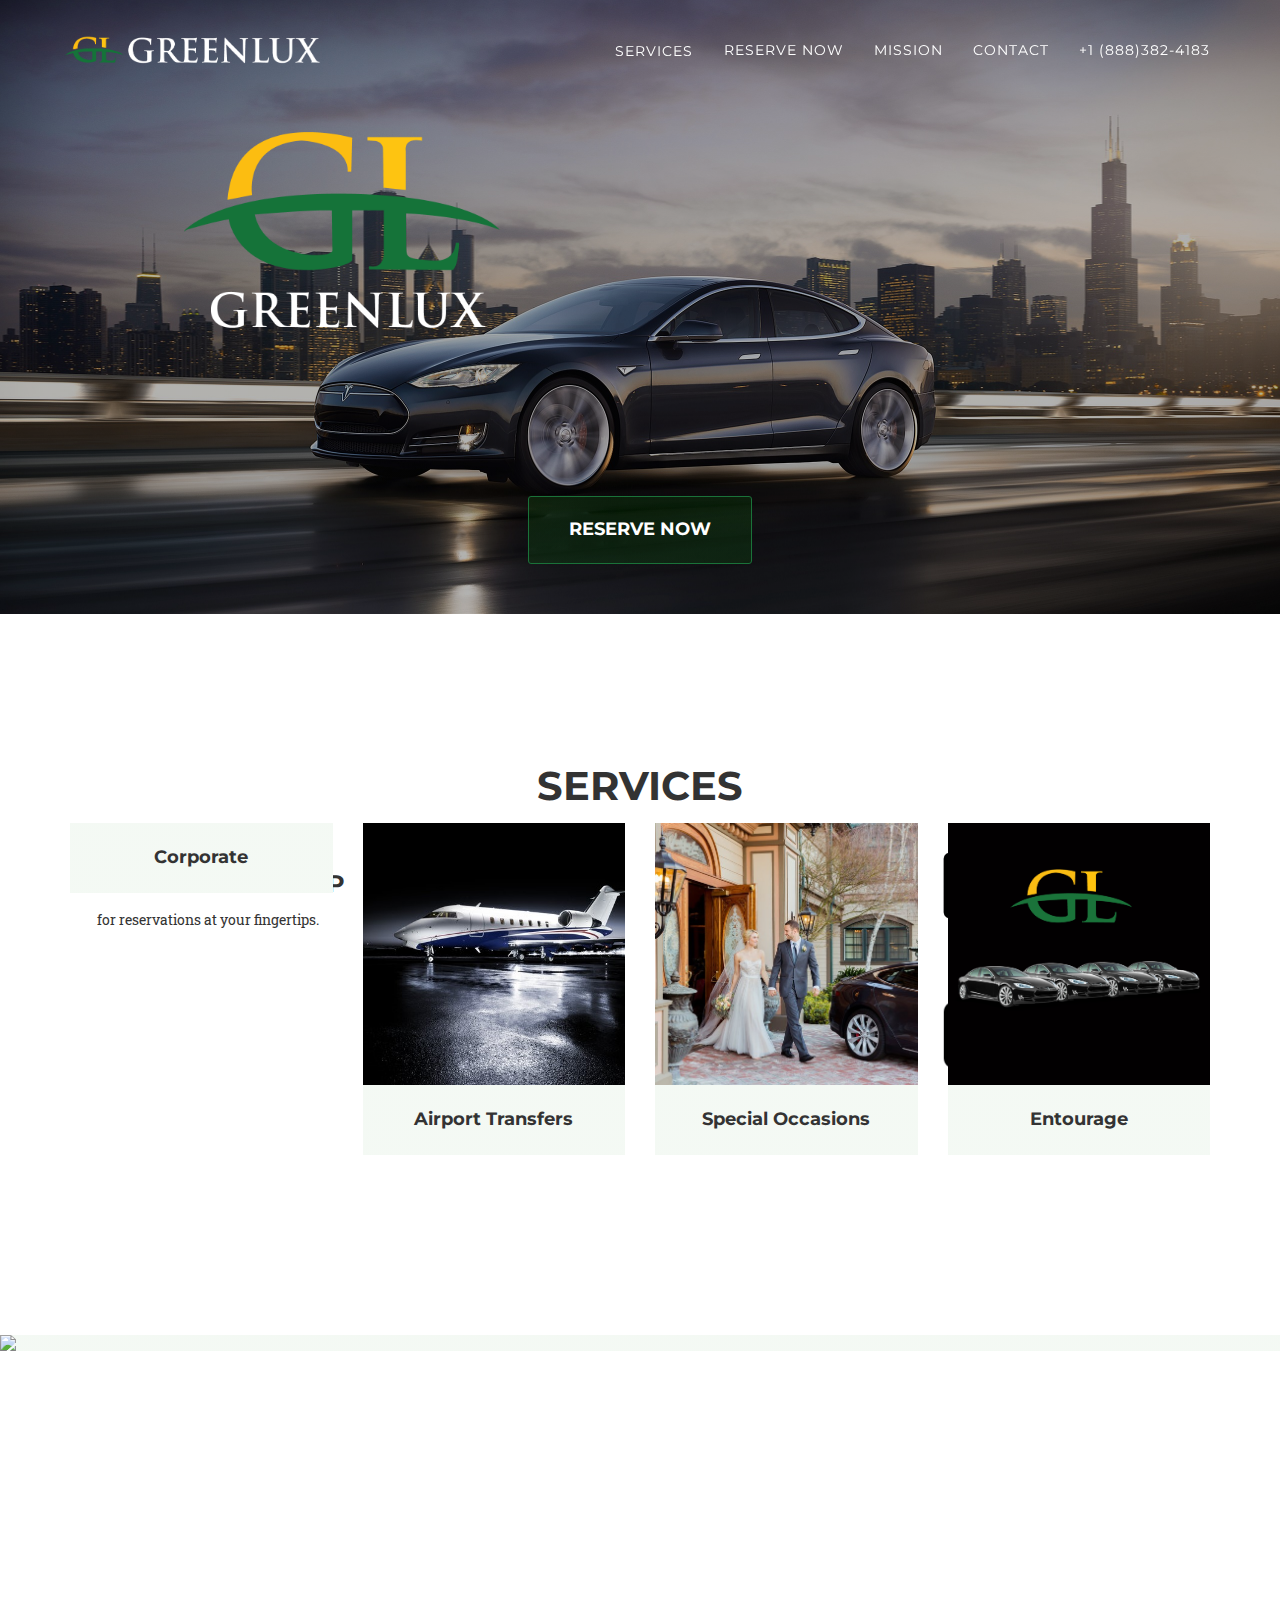
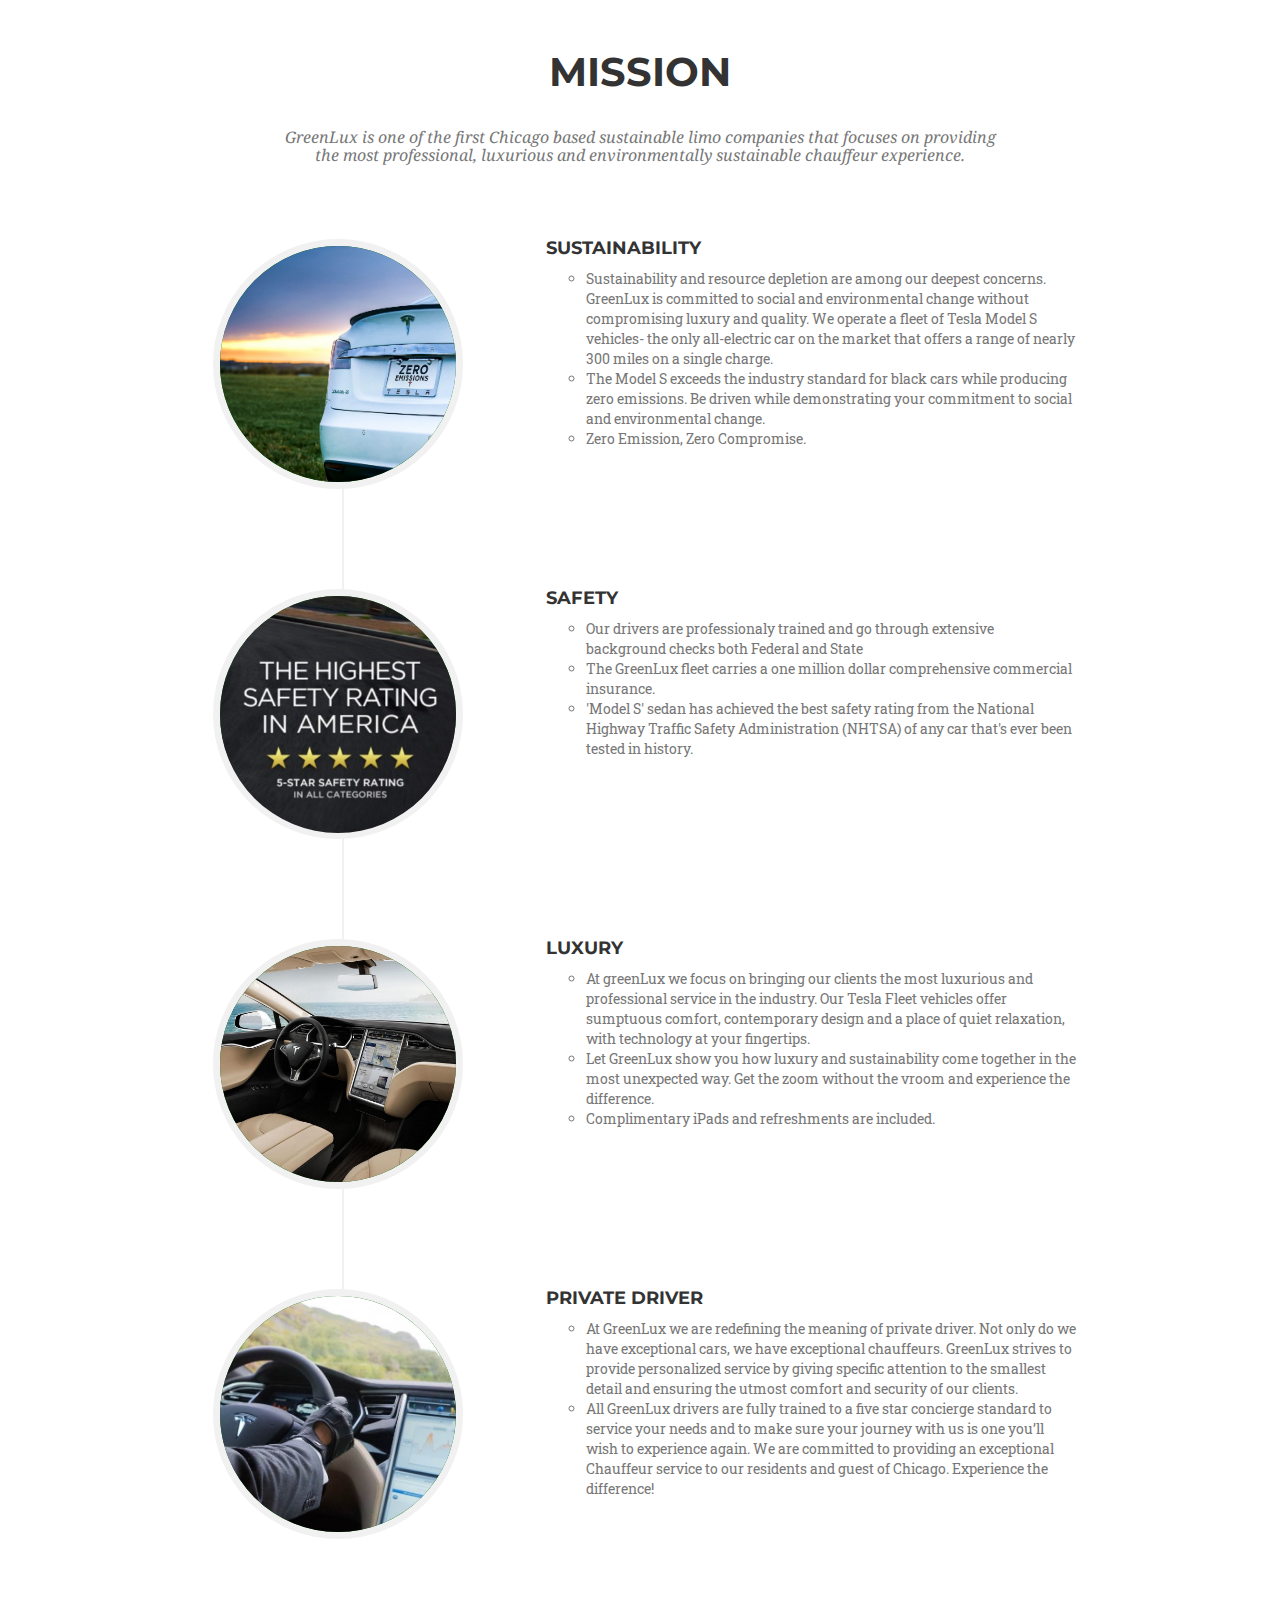
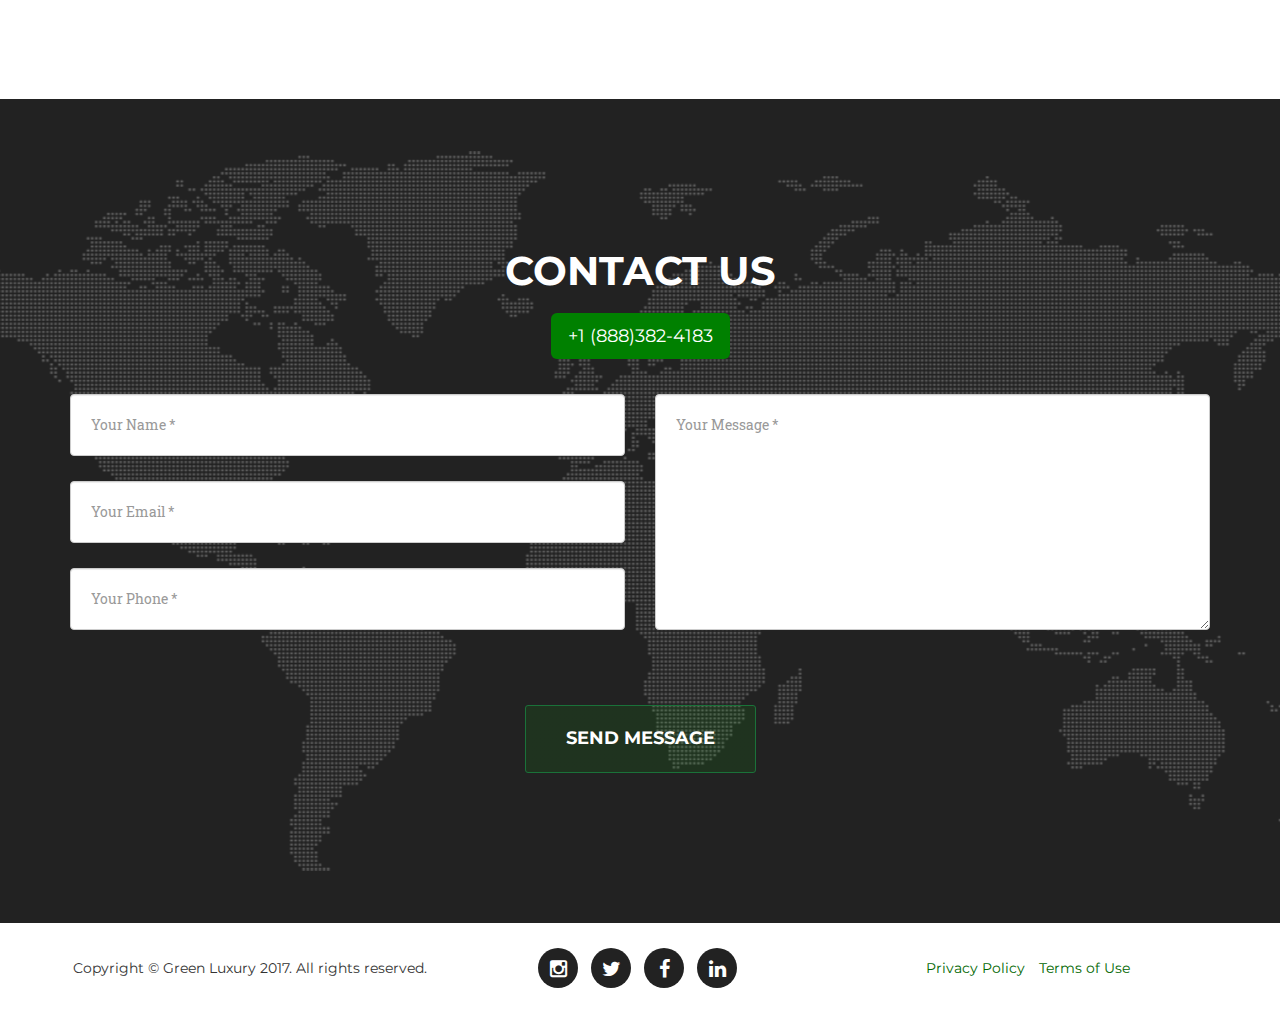
==== commit cd8da79f: "Quick update." ====
--- a/index.html
+++ b/index.html
@@ -58,16 +58,19 @@
                         <a href="#page-top"></a>
                     </li>
                     <li>
-                        <a class="page-scroll" href="#services">Services</a>
+                        <a href="#services" class="page-scroll btn" data-dismiss="modal">Services</a>
                     </li>
                     <li> 
-                        <a class="page-scroll" href="#reservation">Reservations</a>
+                        <a class="page-scroll" data-dismiss="modal" href="./reservation.html">Reserve Now</a>
                     </li>
                     <li>
-                        <a class="page-scroll" href="#about">About</a>
+                        <a class="page-scroll" href="#mission">Mission</a>
                     </li>
                     <li>
                         <a class="page-scroll" href="#contact">Contact</a>
+                    </li>
+                    <li> 
+                        <a href="tel:+18883824183">+1 (888)382-4183</a>
                     </li>
                 </ul>
             </div>
@@ -154,26 +157,36 @@
             </div>
         </div>
     </section>
-    
-    <!-- Reservation Grid Section -->
-    <section id="reservation" class="bg-light-green">
+
+    <section id="app"  class="bg-light-green">
+        <img src="img/download-bg.png" class="img-responsive center-block">
+        <div class="row download col-md-12">
+            <div class="col-md-4 text-center">
+                <h3>Check out our App</h3>
+                <p>for reservations at your fingertips.</p>
+            </div>
+            <div class="col-md-4">
+            </div>
+            <div class="col-md-4 store">
+                <div class="row">
+                    <a href="https://itunes.apple.com/us/app/greenlux-chicago/id1088009779?mt=8">
+                        <img src="img/appstore.png" class="img-responsive center-block"/>
+                    </a>
+                </div>
+                <div class="row">
+                    <a href="https://play.google.com/store/apps/details?id=com.limoanywhere.laca.greenluxil&hl=en">    
+                        <img src="img/googleplay.png" class="img-responsive center-block"/>
+                    </a>
+                </div>      
+            </div>
+        </div>
+    </section>
+    <!-- mission Section -->
+    <section id="mission">
         <div class="container">
             <div class="row">
                 <div class="col-lg-12 text-center">
-                    <h2 class="section-heading">Reservations</h2>
-					<a href="https://book.mylimobiz.com/v4/greenluxil" data-ores-widget="website" data-ores-alias="greenluxil">Online Reservations</a>
-					<script type="text/javascript" src="https://book.mylimobiz.com/v4/widgets/widget-loader.js"></script>
-                </div>
-            </div>
-        </div>
-    </section>	
-
-    <!-- About Section -->
-    <section id="about">
-        <div class="container">
-            <div class="row">
-                <div class="col-lg-12 text-center">
-                    <h2 class="section-heading">About</h2>
+                    <h2 class="section-heading">Mission</h2>
                     <h3 class="section-subheading col-lg-8 col-lg-offset-2 text-muted">GreenLux is one of the first Chicago based sustainable limo companies that focuses on providing the most professional, luxurious and environmentally sustainable chauffeur experience.</h3>
                 </div>
             </div>
@@ -189,12 +202,12 @@
                                     <h4>Sustainability</h4>
                                 </div>
                                 <div class="timeline-body">
-									<ul class="text-muted"> 
-										<li>Sustainability and resource depletion are among our deepest concerns. GreenLux is committed to social and environmental change without compromising luxury and quality. We operate a fleet of Tesla Model S vehicles- the only all-electric car on the market that offers a range of nearly 300 miles on a single charge.</li> 
-										<li>The Model S exceeds the industry standard for black cars while producing zero emissions. Be driven while demonstrating your commitment to social and environmental change.</li>
-										<li>Zero Emission, Zero Compromise.</li> 
-									</ul>
-								</div>
+                                    <ul class="text-muted"> 
+                                        <li>Sustainability and resource depletion are among our deepest concerns. GreenLux is committed to social and environmental change without compromising luxury and quality. We operate a fleet of Tesla Model S vehicles- the only all-electric car on the market that offers a range of nearly 300 miles on a single charge.</li> 
+                                        <li>The Model S exceeds the industry standard for black cars while producing zero emissions. Be driven while demonstrating your commitment to social and environmental change.</li>
+                                        <li>Zero Emission, Zero Compromise.</li> 
+                                    </ul>
+                                </div>
                             </div>
                         </li>
                         <li class="timeline-inverted">
@@ -257,7 +270,8 @@
         <div class="container">
             <div class="row">
                 <div class="col-lg-12 text-center">
-                    <h2 class="section-heading">Contact Us</h2>
+                    <h2 class="section-heading">Contact Us
+					<p><a href="tel:+18883824183" class="btn btn-lg">+1 (888)382-4183</a></p></h2>
                 </div>
             </div>
             <div class="row">
@@ -300,15 +314,17 @@
         <div class="container">
             <div class="row">
                 <div class="col-md-4 copyright">
-                    <span class="copyright">Copyright &copy; Green Luxury 2016. All rights reserved. Created by Simon Katz.</span>
+                    <span class="copyright">Copyright &copy; Green Luxury 2017. All rights reserved.</span>
                 </div>
                 <div class="col-md-4">
                     <ul class="list-inline social-buttons">
-                        <li><a href="#"><i class="fa fa-twitter"></i></a>
-                        </li>
-                        <li><a href="#"><i class="fa fa-facebook"></i></a>
-                        </li>
-                        <li><a href="#"><i class="fa fa-linkedin"></i></a>
+                        <li><a href="https://www.instagram.com/greenlux_chi/"><i class="fa fa-instagram"></i></a>
+                        </li>
+                        <li><a href="https://twitter.com/GreenLux_Chi"><i class="fa fa-twitter"></i></a>
+                        </li>
+                        <li><a href="https://www.facebook.com/greenluxchi/"><i class="fa fa-facebook"></i></a>
+                        </li>
+                        <li><a href="https://www.linkedin.com/company-beta/16179629"><i class="fa fa-linkedin"></i></a>
                         </li>
                     </ul>
                 </div>
@@ -342,75 +358,75 @@
                         <div class="modal-body">
                             <!-- Project Details Go Here -->
                             <h2>Corporate</h2>
-							<div class="row">
-                                <div class="col-md-12">
-									<p>GreenLux car service has one aim: to exceed your car service expectations while reducing your carbon foot print. When your business uses GreenLux car service, you can be confident your car will arrive on time every time. A polite, professionally trained EV driver will ensure your ride is comfortable and safe. You’ll be able to make new reservations anywhere, anytime, by phone, email, or online. And we’ll look after every detail that can improve your experience, from seamless account management to complementary Ipad and refreshment. Zero emission, Zero comprises.</p>
-								</div>
-							</div>
+                            <div class="row">
+                                <div class="col-md-12">
+                                    <p>GreenLux car service has one aim: to exceed your car service expectations while reducing your carbon foot print. When your business uses GreenLux car service, you can be confident your car will arrive on time every time. A polite, professionally trained EV driver will ensure your ride is comfortable and safe. You’ll be able to make new reservations anywhere, anytime, by phone, email, or online. And we’ll look after every detail that can improve your experience, from seamless account management to complementary Ipad and refreshment. Zero emission, Zero comprises.</p>
+                                </div>
+                            </div>
                             <h4>Our Chauffer Professionalism</h4>
                             <div class="row">
                                 <div class="col-md-12">
-									<p>We understand that above all else, businesses prize reliability and trust in their partners. When you reserve a car, you need to know it will arrive on time - every time - and get you to your destination efficiently and safely. Being late to a meeting or missing a flight is not an option. You also need a level of service that you are proud to offer to one of your own clients. You need the driver to be polite, professional, and discreet, and make a superb first impression.</p>
-								</div>
+                                    <p>We understand that above all else, businesses prize reliability and trust in their partners. When you reserve a car, you need to know it will arrive on time - every time - and get you to your destination efficiently and safely. Being late to a meeting or missing a flight is not an option. You also need a level of service that you are proud to offer to one of your own clients. You need the driver to be polite, professional, and discreet, and make a superb first impression.</p>
+                                </div>
                                 <div class="col-md-6">
                                         <img src="img/corporate/businesslady.jpg" class="img-responsive img-square" alt="">
                                 </div>
                                 <div class="col-md-6">
-									<p>GreenLux brings a new level of professionalism to business travel. Our Chauffeurs work full-time, and are well presented and trained. When you step into one of our cars, you can be sure that the person driving you:</p>
-									<ul>
-										<li>Has cleared extensive Federal, State and driving background checks</li>
-										<li>Is regularly trained in safe and defensive driving</li>
-										<li>Fully trained to a five star concierge standard</li>
-										<li>Speaks English, knows when to chat, and when to give clients privacy</li>
-										<li>Will offer attentive, personalized service</li>
-									</ul>
-								</div>
-                            </div>
-							
-                            <div class="row">
-                                <div class="col-md-12">
-									<h4>Streamlined Account Management</h4>
-									<p>GreenLux Car service isn’t just about what happens on the road. A key part of our service is our corporate account management. Our corporate car service packages are flexible and customizable. Tailored billing, reporting, and payment schedules make expense management simple. Corporate clients receive access to our all-in-one online dashboard, which keeps you constantly updated about reservations, orders, and spending. The dashboard lets you:</p>
-									<ul>
-										<li>Make priority reservations 24 hours a day, 7 days a week, by email, phone, online and soon our mobile app</li>
-										<li>Create and save multiple favorite orders - down to the route and car type - for seamless booking</li>
-										<li>Book car services for yourself, other employees, or clients</li>
-										<li>Get help at any time of the day or night by calling account support</li>
-									</ul>
-								</div>
-                            </div>
-                            <div class="row">
-                                <div class="col-md-12">
-									<h4>Partner with GreenLux and travel with comfort</h4>
-									<div class="col-md-6">
-											<img src="img/corporate/businessman2.jpg" class="img-responsive img-square" alt="">
-									</div>
-									<div class="col-md-6">
-										<p>At Green Lux we pride ourselves on our attention to detail and customer service. We’re constantly looking for ways to offer you a more comfortable ride. Here are just some of the ways we work to offer businesses an outstanding experience:</p>
-										<ul>
-											<li>All GreenLux Tesla fleet are equipped with complimentary Ipad's with wifi</li>
-											<li>Our car Wi-Fi keeps you connected to your team and lets you get work done on the road</li>
-											<li>All vehicles have GPS navigation and real time tracking to ensure you get where you need to go</li>
-											<li>Complimentary Voss artesian Water, mints and more</li>
-											<li>All major newspapers are available on our iPads</li>
-										</ul>
-									</div>
-								</div>
-                            </div>
-                            <div class="row">
-                                <div class="col-md-12">
-									<h4>GreenLux On-Time Guarantee</h4>
-									<p>GreenLux Corporate Services takes reliability so seriously that we make an on-time guarantee. If your ride is more than 5 minutes late, the ride is on us. This means you can depend on GreenLux to get you to your meeting, events or ensure you make your flight</p>
-								</div>
+                                    <p>GreenLux brings a new level of professionalism to business travel. Our Chauffeurs work full-time, and are well presented and trained. When you step into one of our cars, you can be sure that the person driving you:</p>
+                                    <ul>
+                                        <li>Has cleared extensive Federal, State and driving background checks</li>
+                                        <li>Is regularly trained in safe and defensive driving</li>
+                                        <li>Fully trained to a five star concierge standard</li>
+                                        <li>Speaks English, knows when to chat, and when to give clients privacy</li>
+                                        <li>Will offer attentive, personalized service</li>
+                                    </ul>
+                                </div>
+                            </div>
+                            
+                            <div class="row">
+                                <div class="col-md-12">
+                                    <h4>Streamlined Account Management</h4>
+                                    <p>GreenLux Car service isn’t just about what happens on the road. A key part of our service is our corporate account management. Our corporate car service packages are flexible and customizable. Tailored billing, reporting, and payment schedules make expense management simple. Corporate clients receive access to our all-in-one online dashboard, which keeps you constantly updated about reservations, orders, and spending. The dashboard lets you:</p>
+                                    <ul>
+                                        <li>Make priority reservations 24 hours a day, 7 days a week, by email, phone, online and soon our mobile app</li>
+                                        <li>Create and save multiple favorite orders - down to the route and car type - for seamless booking</li>
+                                        <li>Book car services for yourself, other employees, or clients</li>
+                                        <li>Get help at any time of the day or night by calling account support</li>
+                                    </ul>
+                                </div>
+                            </div>
+                            <div class="row">
+                                <div class="col-md-12">
+                                    <h4>Partner with GreenLux and travel with comfort</h4>
+                                    <div class="col-md-6">
+                                            <img src="img/corporate/businessman2.jpg" class="img-responsive img-square" alt="">
+                                    </div>
+                                    <div class="col-md-6">
+                                        <p>At Green Lux we pride ourselves on our attention to detail and customer service. We’re constantly looking for ways to offer you a more comfortable ride. Here are just some of the ways we work to offer businesses an outstanding experience:</p>
+                                        <ul>
+                                            <li>All GreenLux Tesla fleet are equipped with complimentary Ipad's with wifi</li>
+                                            <li>Our car Wi-Fi keeps you connected to your team and lets you get work done on the road</li>
+                                            <li>All vehicles have GPS navigation and real time tracking to ensure you get where you need to go</li>
+                                            <li>Complimentary Voss artesian Water, mints and more</li>
+                                            <li>All major newspapers are available on our iPads</li>
+                                        </ul>
+                                    </div>
+                                </div>
+                            </div>
+                            <div class="row">
+                                <div class="col-md-12">
+                                    <h4>GreenLux On-Time Guarantee</h4>
+                                    <p>GreenLux Corporate Services takes reliability so seriously that we make an on-time guarantee. If your ride is more than 5 minutes late, the ride is on us. This means you can depend on GreenLux to get you to your meeting, events or ensure you make your flight</p>
+                                </div>
                             </div>
                             <div class="row" style="text-align: center;">
                                 <div class="col-md-12">
-									<p><strong>Be driven while showing commitment to social and environmental change, Zero emission, Zero compromise.</strong></p>
-								</div>
+                                    <p><strong>Be driven while showing commitment to social and environmental change, Zero emission, Zero compromise.</strong></p>
+                                </div>
                                 <a href="#reservation" class="page-scroll btn btn-primary" data-dismiss="modal">RESERVE NOW</a>
                             </div>
                         </div>
-                    </div>	
+                    </div>    
                 </div>
             </div>
         </div>
@@ -432,17 +448,17 @@
                             <h2>GreenLux Airport Services</h2>
                             <div class="row">
                                 <div class="col-md-12">
-									<p>GreenLux offers luxurious chauffer services to and from O’hare International airport, Midway Airport and Chicago Executive Airport. Whether its a tiring flight or an early start, we take the stress out of travelling. At GreenLux we work diligently to keep your plans on schedule, no matter the circumstance. If your car does not arrive 10 minutes prior to pick up time then its free. Our commitment to punctuality is the core of our business. Our cutting-edge technology, flight tracking software and advanced driver communication systems are incorporated in the entire GreenLux fleet, streamlining communication between Greenlux employees and our customers.</p>
-								</div>
-							</div>
-                            <div class="row">
-								<img src="img/airport/flight.jpg" class="img-responsive img-square">
-                            </div>
-                            <div class="row">
-                                <div class="col-md-12">
-									<p>We can monitor your plane’s arrival time flawlessly with our state of the art software that is directly tied into the FAAs flight service. We guarantee you on time pickup every time, all the time. Our drivers will assist with any baggage you have. You’ll never concern yourself with costly airport carts or baggage handlers. Save your money and your back. Receive a discounted rate for a round trip. Complimentary Ipad, Wifi and Voss Water are included.</p>
-								</div>
-							</div>
+                                    <p>GreenLux offers luxurious chauffer services to and from O’hare International airport, Midway Airport and Chicago Executive Airport. Whether its a tiring flight or an early start, we take the stress out of travelling. At GreenLux we work diligently to keep your plans on schedule, no matter the circumstance. If your car does not arrive 10 minutes prior to pick up time then its free. Our commitment to punctuality is the core of our business. Our cutting-edge technology, flight tracking software and advanced driver communication systems are incorporated in the entire GreenLux fleet, streamlining communication between Greenlux employees and our customers.</p>
+                                </div>
+                            </div>
+                            <div class="row">
+                                <img src="img/airport/flight.jpg" class="img-responsive img-square">
+                            </div>
+                            <div class="row">
+                                <div class="col-md-12">
+                                    <p>We can monitor your plane’s arrival time flawlessly with our state of the art software that is directly tied into the FAAs flight service. We guarantee you on time pickup every time, all the time. Our drivers will assist with any baggage you have. You’ll never concern yourself with costly airport carts or baggage handlers. Save your money and your back. Receive a discounted rate for a round trip. Complimentary Ipad, Wifi and Voss Water are included.</p>
+                                </div>
+                            </div>
                             <div class="row" style="text-align: center;">
                                 <a href="#reservation" class="page-scroll btn btn-primary" data-dismiss="modal">RESERVE NOW</a>
                             </div>
@@ -467,44 +483,44 @@
                     <div class="col-lg-8 col-lg-offset-2">
                         <div class="modal-body">
                             <!-- Project Details Go Here -->
-                            <h2>Special Occasions</h2>
-							<h4>Weddings:</h4>
-                            <div class="row">
-                                <div class="col-md-12">
-									<p>From a classic affair to a modern bash, every wedding needs just the right car service to complete its particular theme. GreenLux is proud to provide solutions to your wedding transportation needs; with our Teslsa fleet, we can put the finishing touch on your wedding celebrations. choose our entourage package that lets you put an end to old-fashioned limos. Usher your new beginnings with pomp and feel extra special on your special day.</p>
-								</div>
-							</div>
-                            <div class="row">
-                                <div class="col-md-12">
-									<img src="img/events/wedding2.jpg" class="img-responsive img-square col-md-8"/>
-									<p class="col-md-4">Leave the transportation to the experts at GreenLux. With impeccable service and value-conscious pricing, reliable transportation is the first item future brides and grooms can check off their list when they choose our certified, insured drivers. Furthermore, we can help you address one of the most common challenges of planning a wedding. Ensuring reliable transportation for friends and family who require airport transfer service can get tricky.</p>
-								</div>
-							</div>
-                            <div class="row">
-                                <div class="col-md-12">
-									<p>GreenLux has experience in coordinating the transportation needs of large groups of attendees for both weddings and related events. We provide on time, comfortable service to transport your guests between the airport, hotel, wedding ceremony, and reception venue, so your special day can run smoothly. With GreenLux managing the arrival of guests and family members, you will be free to relax and enjoy the day. There’s no better gift than that. Experience the difference, experience GreenLux.</p>
-								</div>
-							</div>
-							<h4>Prom</h4>
-							<div class="row">
-								<img src="img/events/prom.jpg" class="img-responsive img-square col-md-6"/>
-								<p class="col-md-6">Prom is a treasured rite of passage for teens, and neither parents nor their children should let transportation issues interfere. GreenLux car service is proud to be your choice every step of the way. With a range of Tesla model S we assure you will enjoy our personalized service by giving specific attention to the smallest detail thus ensuring the utmost comfort and luxury.</p>	
-							</div>
-                            <div class="row">
-                                <div class="col-md-12">
-									<p>For an unforgettable evening, we have your prom transportation needs covered. And parents, GreenLux offers you something priceless with experienced chauffeuring that would give you peace of mind throughout the night, knowing your child is in safe hands. To ensure an unforgettable night, choose GreenLux service. Experience the difference.</p>
-								</div>
-							</div>
-							
-							<h4>Night Out</h4>
-							<div class="row">
-							<img src="img/events/nightOut2.png" class="img-responsive img-square col-md-10"/>
-							</div>
-                            <div class="row">
-                                <div class="col-md-12">
-									<p>Planning a night out? look no further than GreenLux sustainable car service. Our   extraordinarily luxurious service will make your night one to remember. Have our Tesla Model S take you to dinner, broadway show, sporting event or for a spin around Chicago or anywhere you would like to go. For a safe and luxurious service choose GreenLux as your source of transportaion, its the only way to enjoy the famous Chicago nightlife. Experience the difference, experience GreenLux. Zero emission, Zero Compromise.</p>
-								</div>
-							</div>
+                            <h2>Weddings, Proms, Night Out</h2>
+                            <h4>Weddings:</h4>
+                            <div class="row">
+                                <div class="col-md-12">
+                                    <p>From a classic affair to a modern bash, every wedding needs just the right car service to complete its particular theme. GreenLux is proud to provide solutions to your wedding transportation needs; with our Teslsa fleet, we can put the finishing touch on your wedding celebrations. choose our entourage package that lets you put an end to old-fashioned limos. Usher your new beginnings with pomp and feel extra special on your special day.</p>
+                                </div>
+                            </div>
+                            <div class="row">
+                                <div class="col-md-12">
+                                    <img src="img/events/wedding2.jpg" class="img-responsive img-square col-md-8"/>
+                                    <p class="col-md-4">Leave the transportation to the experts at GreenLux. With impeccable service and value-conscious pricing, reliable transportation is the first item future brides and grooms can check off their list when they choose our certified, insured drivers. Furthermore, we can help you address one of the most common challenges of planning a wedding. Ensuring reliable transportation for friends and family who require airport transfer service can get tricky.</p>
+                                </div>
+                            </div>
+                            <div class="row">
+                                <div class="col-md-12">
+                                    <p>GreenLux has experience in coordinating the transportation needs of large groups of attendees for both weddings and related events. We provide on time, comfortable service to transport your guests between the airport, hotel, wedding ceremony, and reception venue, so your special day can run smoothly. With GreenLux managing the arrival of guests and family members, you will be free to relax and enjoy the day. There’s no better gift than that. Experience the difference, experience GreenLux.</p>
+                                </div>
+                            </div>
+                            <h4>Prom</h4>
+                            <div class="row">
+                                <img src="img/events/prom.jpg" class="img-responsive img-square col-md-6"/>
+                                <p class="col-md-6">Prom is a treasured rite of passage for teens, and neither parents nor their children should let transportation issues interfere. GreenLux car service is proud to be your choice every step of the way. With a range of Tesla model S we assure you will enjoy our personalized service by giving specific attention to the smallest detail thus ensuring the utmost comfort and luxury.</p>    
+                            </div>
+                            <div class="row">
+                                <div class="col-md-12">
+                                    <p>For an unforgettable evening, we have your prom transportation needs covered. And parents, GreenLux offers you something priceless with experienced chauffeuring that would give you peace of mind throughout the night, knowing your child is in safe hands. To ensure an unforgettable night, choose GreenLux service. Experience the difference.</p>
+                                </div>
+                            </div>
+                            
+                            <h4>Night Out</h4>
+                            <div class="row">
+                            <img src="img/events/nightOut2.png" class="img-responsive img-square col-md-10"/>
+                            </div>
+                            <div class="row">
+                                <div class="col-md-12">
+                                    <p>Planning a night out? look no further than GreenLux sustainable car service. Our   extraordinarily luxurious service will make your night one to remember. Have our Tesla Model S take you to dinner, broadway show, sporting event or for a spin around Chicago or anywhere you would like to go. For a safe and luxurious service choose GreenLux as your source of transportaion, its the only way to enjoy the famous Chicago nightlife. Experience the difference, experience GreenLux. Zero emission, Zero Compromise.</p>
+                                </div>
+                            </div>
                             <div class="row" style="text-align: center;">
                                 <a href="#reservation" class="page-scroll btn btn-primary" data-dismiss="modal">RESERVE NOW</a>
                             </div>
@@ -530,10 +546,10 @@
                         <div class="modal-body">
                             <!-- Project Details Go Here -->
                             <h2>Entourage</h2>
-							<img src="img/entourage/6tesla2.png" class="img-responsive img-square" style="transform:scale(1);"/>
-							<div class="row">
-								<p>Make your special event even more extravagant,get our entorauge convoy package. Our Tesla Model S vehicles exceeds today’s industry standard for black cars and nothing will make a Major statement and memories last as our Entourage package. Order two, four or six black Tesla Model S for your special event. who wants a limo while you can have six tesla’s for your party. Be driven like the kings or Queens you are while showing your commitment to environmental change. Major Key!</p>
-							</div>
+                            <img src="img/entourage/6tesla2.png" class="img-responsive img-square" style="transform:scale(1);"/>
+                            <div class="row">
+                                <p>Make your special event even more extravagant,get our entorauge convoy package. Our Tesla Model S vehicles exceeds today’s industry standard for black cars and nothing will make a Major statement and memories last as our Entourage package. Order two, four or six black Tesla Model S for your special event. who wants a limo while you can have six tesla’s for your party. Be driven like the kings or Queens you are while showing your commitment to environmental change. Major Key!</p>
+                            </div>
                             <div class="row" style="text-align: center;">
                                 <a href="#reservation" class="page-scroll btn btn-primary" data-dismiss="modal">RESERVE NOW</a>
                             </div>
@@ -544,7 +560,7 @@
         </div>
     </div>
     
-	<!-- Terms & Conditions -->
+    <!-- Terms & Conditions -->
     <div class="modal modal fade" id="termsModal" tabindex="-1" role="dialog" aria-hidden="true">
         <div class="modal-content">
             <div class="close-modal" data-dismiss="modal">
@@ -559,47 +575,47 @@
                         <div class="modal-body">
                             <!-- Terms & Conditions Go Here -->
                             <h2>Terms Of Use</h2>
-							<h4>Changes and Cancellations:</h4>
-                            <div class="row">
-                                <div class="col-md-12">
-									<p>Incase of changes to your travelling plans; be sure to give us adequate notice to make changes in your reservation for a later time. All that must be submitted to GreenLux via email e-mail at <a href="mailto:info@greenluxchicago.com">info@greenluxchicago.com</a>, clients online reservation system or by calling us directly on 312-522-5221. E-mail cancellations will require twenty-four (24) hours advance notice. Phone calls changes and cancellations require two (2) hours advance notice for our corporate-owned accounts and one (1) hour advance notice of either trip reservation changes or cancellation, as referenced above, will be billed at full fare, including a twenty (20) percent gratuity charge.</p>
-								</div>
-							</div>
-							<h4>No-Shows:</h4>
-                            <div class="row">
-                                <div class="col-md-12">
-									<p>When chauffeur cannot locate or contact client within one (1) hour for airport picks and that’s after the plane has landed or thirty (30) minutes at pickup locations, the reservation will be considered a <strong>No-show</strong>. To avoid being charged full fare, or if you are having trouble locating your chauffeur, we advise you not to leave the pickup location on your reservation without contacting GreenLux at 312-522-5221</p>
-								</div>
-							</div>
-							<h4>Wait Time:</h4>
-                            <div class="row">
-                                <div class="col-md-12">
-									<p>GreenLux understands delays can be inevitable, which can keep clients from meeting their chauffeurs. Our first class logistic team works tirelessly to give chauffeurs enough time to be on location prior to reservation pickup time. Clients are granted a window of time to greet their chauffeurs at the requested pickup time and location before incurring waiting time charges.</p>
-								</div>
-							</div>
-							<ul>
-								<li><h5>Airport Pickups:</h5>
-									<p>GreenLux monitors all commercial airline arrivals to ensure on time airport pickups. A thirty (30) minute grace period is allowed on all domestic arrivals and sixty (60) minutes on all international arrivals. Wait time charges will apply after the grace period and are accrued at dollar (1) a minute.</p>
-								</li>
-								<li><h5>Non-aiport Pickup:</h5>
-									<p>For all pickup locations other than airports, a ten (10) minute grace period is allowed. Wait time charges will apply after the grace period and are accrued a dollar (1) a minute.</p>
-								</li>
-							</ul>
-							
-							<h4>Rates:</h4>
-                            <div class="row">
-                                <div class="col-md-12">
-									<p>GreenLux rates are subject to change without notice. We are not responsible for services delayed or not rendered due to weather or other circumstances beyond our control. The rates presented on your reservation is an initial estimate of the cost of service as reserved and is not intended to represent the actual cost of the trip. Rate that shows on the system also includes a twenty (20) percent gratuity. Wait time, taxes, extra stops or additional services may change your final rate.</p>
-								</div>
-							</div>
-						</div>
+                            <h4>Changes and Cancellations:</h4>
+                            <div class="row">
+                                <div class="col-md-12">
+                                    <p>Incase of changes to your travelling plans; be sure to give us adequate notice to make changes in your reservation for a later time. All that must be submitted to GreenLux via email e-mail at <a href="mailto:info@greenluxchicago.com">info@greenluxchicago.com</a>, clients online reservation system or by calling us directly on 312-522-5221. E-mail cancellations will require twenty-four (24) hours advance notice. Phone calls changes and cancellations require two (2) hours advance notice for our corporate-owned accounts and one (1) hour advance notice of either trip reservation changes or cancellation, as referenced above, will be billed at full fare, including a twenty (20) percent gratuity charge.</p>
+                                </div>
+                            </div>
+                            <h4>No-Shows:</h4>
+                            <div class="row">
+                                <div class="col-md-12">
+                                    <p>When chauffeur cannot locate or contact client within one (1) hour for airport picks and that’s after the plane has landed or thirty (30) minutes at pickup locations, the reservation will be considered a <strong>No-show</strong>. To avoid being charged full fare, or if you are having trouble locating your chauffeur, we advise you not to leave the pickup location on your reservation without contacting GreenLux at 312-522-5221</p>
+                                </div>
+                            </div>
+                            <h4>Wait Time:</h4>
+                            <div class="row">
+                                <div class="col-md-12">
+                                    <p>GreenLux understands delays can be inevitable, which can keep clients from meeting their chauffeurs. Our first class logistic team works tirelessly to give chauffeurs enough time to be on location prior to reservation pickup time. Clients are granted a window of time to greet their chauffeurs at the requested pickup time and location before incurring waiting time charges.</p>
+                                </div>
+                            </div>
+                            <ul>
+                                <li><h5>Airport Pickups:</h5>
+                                    <p>GreenLux monitors all commercial airline arrivals to ensure on time airport pickups. A thirty (30) minute grace period is allowed on all domestic arrivals and sixty (60) minutes on all international arrivals. Wait time charges will apply after the grace period and are accrued at dollar (1) a minute.</p>
+                                </li>
+                                <li><h5>Non-aiport Pickup:</h5>
+                                    <p>For all pickup locations other than airports, a ten (10) minute grace period is allowed. Wait time charges will apply after the grace period and are accrued a dollar (1) a minute.</p>
+                                </li>
+                            </ul>
+                            
+                            <h4>Rates:</h4>
+                            <div class="row">
+                                <div class="col-md-12">
+                                    <p>GreenLux rates are subject to change without notice. We are not responsible for services delayed or not rendered due to weather or other circumstances beyond our control. The rates presented on your reservation is an initial estimate of the cost of service as reserved and is not intended to represent the actual cost of the trip. Rate that shows on the system also includes a twenty (20) percent gratuity. Wait time, taxes, extra stops or additional services may change your final rate.</p>
+                                </div>
+                            </div>
+                        </div>
                     </div>
                 </div>
             </div>
         </div>
     </div>
-	    
-	<!-- Privacy Policy -->
+        
+    <!-- Privacy Policy -->
     <div class="modal modal fade" id="privacyModal" tabindex="-1" role="dialog" aria-hidden="true">
         <div class="modal-content">
             <div class="close-modal" data-dismiss="modal">
@@ -616,72 +632,72 @@
                             <h2>ONLINE PRIVACY POLICY AGREEMENT</h2>
                             <div class="row">
                                 <div class="col-md-12">
-									<p>GreenLux LLC, is committed to keeping any and all personal information collected of those individuals that visit our website and make use of our online facilities and services accurate, confidential, secure and private. Our privacy policy has been designed and created to ensure those affiliated with GreenLux LLC of our commitment and realization of our obligation not only to meet but also to exceed most existing privacy standards.</p>
-									<p><strong>THEREFORE</strong>, this Privacy Policy Agreement shall apply to GreenLux LLC, and thus it shall govern any and all data collection and usage thereof. Through the use of <a href="www.greenluxchicago.com">www.greenluxchicago.com</a> you are herein consenting to the following data procedures expressed within this agreement.</p>
-									
-									<h4>Collection of Information</h4>
-									<p>This website collects various types of information, such as:</p>
-									<ul>
-										<li>Voluntarily provided information which may include your name address, email address, billing and/or credit card information etc.,Which may be used when you purchase products and/or services and to deliver the services you have requested.</li>
-										<li>Information automatically collected when visiting our website, which may include cookies, third party tracking technologies and server logs.</li>
-									</ul>
-									
-									<p>Please rest assured that this site shall only collect personal information that you knowingly and willingly provide by the way of surveys, completed membership forms, and emails. It is the intent of this site to use personal information only for the purpose for which it was requested and any additional uses specifically provided on this site.</p>
-									
-									<p>We may also gather information about the type of browser you are using, IP address or type of operating system to assist us in providing and maintaining superior quality service.</p>
-									
-									<p>It is highly recommended and suggested that you review the privacy policies and statements of any website you choose to use or frequent as a means to better understand the way in which other websites garner, make use of and share information collected.</p>
-									
-									<h4>Use of Information Collected</h4>
-									<p>GreenLux LLC may collect and make use of personal information to assist in the operation of our website and to ensure delivery of the services you need and request. At times, we may find it necessary to use personally identifiable information as means to keep you informed of other possible products and/or services that may be available to you from <a href="www.greenluxchicago.com">www.greenluxchicago.com</a>. GreenLux LLC may also be in contact with you with regards to completing surveys and/or research questionnaires related to your opinion of current or potential future services that may be offered.</p>
-									
-									<p>GreenLux LLC does not now, nor will it in the future, sell, rent or lease any of our customer list and/or names to any third parties.</p>
-									
-									<p>GreenLux LLC may deem it necessary to follow websites and/or pages that our users may frequent in an effort to gleam what types of services and/or products may be the most popular to customers or the general public.</p>
-									
-									<p>GreenLux LLC may disclose your personal information, without prior notice to you, only if required to do so in accordance with applicable laws and/or in a good faith belief that such action deemed necessary or is required in an effort to:</p>
-									
-									<ul>
-										<li>Remain in conformance with any decrees, laws and/or statutes or in an  effort to comply with any process which may be served upon GreenLux LLC and/or our website.</li>
-										<li>Maintain, safeguard and/or preserve all the right and/or property of GreenLux LLC.</li>
-										<li>Perform under demanding condition in an effort to safeguard the personal safety of users of <a href="www.greenluxchicago.com">www.greenluxchicago.com</a> and/or the general public.</li>
-									</ul>
-									
-									<h4>Children Under Age of 13</h4>
-									<p>GreenLux LLC does not knowingly collect personal identifiable information from children under the age of thirteen (13) without verifiable parental consent. If it is determined that such information has been inadvertently collected on anyone under the age of thirteen (13), we shall immediately take the necessary steps to ensure that such information is deleted from our system’s database. Anyone under the age of thirteen (13) must seek and obtain parent or guardian permission to use this website.</p>
-									
-									<h4>Unsubscribe or Opt-Out</h4>
-									<p>All users and/or visitors to our websites have the option to discontinue receiving communication from us and/or reserve the right to discontinue receiving communications by way of email or newsletter. To discontinue or unsubscribe to <a href="mailto:info@greenluxchicago.com">info@greenluxchicago.com</a> If you wish to unsubscribe or opt-out from any third party websites, you must go to that specific website to unsubscribe and/or opt-out.</p>
-									
-									<h4>Links to Other Web Sites</h4>
-									<p>With our website does contain links to affiliate and other websites. GreenLux LLC does not claim nor accept responsibility for any privacy policies, practices and/or procedures of other such websites. Therefore, we encourage all users and visitors to be aware when they leave our website and to read the privacy statements of each and every website that collects personally identifiable information. The aforementioned Privacy Policy Agreement applies only and solely to the information collected by our website.</p>
-									
-									<h4>Security</h4>
-									<p>GreenLux LLC shall endeavor and shall take every precaution to maintain adequate physical, procedural and technical security with respect to our offices and information storage facilities so as to prevent any loss, misuse, unauthorized access, disclose or modification of the user’s personal information under our control.</p>
-									
-									<p>The company also uses Secure Socket Layer (SSL) for authentication and private communications in an effort to build users’ trust and confidence in the Internet and website use by providing simple and secure access and communication of credit card and personal information. In addition, GreenLux LLC is a licensee of Trustee. The website is also secured by VeriSign.<p>
-									
-									<h4>Changes to Privacy Policy Agreement</h4>
-									<p>GreenLux LLC reserves the right to update and/or change the terms of our privacy policy, and as such we will post those change to our website homepage at <a href="www.greenluxchicago.com">www.greenluxchicago.com</a>, so that our users and/or visitors are always aware of the type of information we collect, how it will be used, and under what circumstances, if any, we may disclose such information. If at any point in the time in time GreenLux LLC decides to make use of any personally identifiable information on file, in a manner vastly different from that which was stated when this information was initially collected, the user or users shall be promptly notified by email. Users at that time shall have the option as to whether or not to permit the use of their information in this separate manner.<p>
-									
-									<h4>Acceptance of Terms</h4>
-									<p>Through the use of this website, you are hereby accepting the terms and conditions stipulated within the aforementioned Privacy Policy Agreement. If you are not in agreement with our terms and conditions, then you should refrain from further use of our sites. In addition, your continued use of our website following the posting of any updates or changes to our terms and conditions shall mean that you are in agreement and acceptance of such changes.</p>
-									
-									<h4>How to Contact Us</h4>
-									<p>If you have any questions or concerns or concerns regarding the Privacy Policy Agreement related to our website, please feel free to contact us at the following email, telephone number or mailing address.</p>
-									
-									<p><strong>Email:</strong> <a href="mailto:info@greenluxchicago.com">info@greenluxchicago.com</a></p>
-									<p><strong>Telephone Number:</strong> Telephone Number: 312-522-5221, 773-470-8421, and 312-202-2354</p>
-									<p><strong>Mailing Address:</strong> 1653 West Pratt #1C, Chicago, IL 60626</p>
-								</div>
-							</div>	
-						</div>
+                                    <p>GreenLux LLC, is committed to keeping any and all personal information collected of those individuals that visit our website and make use of our online facilities and services accurate, confidential, secure and private. Our privacy policy has been designed and created to ensure those affiliated with GreenLux LLC of our commitment and realization of our obligation not only to meet but also to exceed most existing privacy standards.</p>
+                                    <p><strong>THEREFORE</strong>, this Privacy Policy Agreement shall apply to GreenLux LLC, and thus it shall govern any and all data collection and usage thereof. Through the use of <a href="www.greenluxchicago.com">www.greenluxchicago.com</a> you are herein consenting to the following data procedures expressed within this agreement.</p>
+                                    
+                                    <h4>Collection of Information</h4>
+                                    <p>This website collects various types of information, such as:</p>
+                                    <ul>
+                                        <li>Voluntarily provided information which may include your name address, email address, billing and/or credit card information etc.,Which may be used when you purchase products and/or services and to deliver the services you have requested.</li>
+                                        <li>Information automatically collected when visiting our website, which may include cookies, third party tracking technologies and server logs.</li>
+                                    </ul>
+                                    
+                                    <p>Please rest assured that this site shall only collect personal information that you knowingly and willingly provide by the way of surveys, completed membership forms, and emails. It is the intent of this site to use personal information only for the purpose for which it was requested and any additional uses specifically provided on this site.</p>
+                                    
+                                    <p>We may also gather information about the type of browser you are using, IP address or type of operating system to assist us in providing and maintaining superior quality service.</p>
+                                    
+                                    <p>It is highly recommended and suggested that you review the privacy policies and statements of any website you choose to use or frequent as a means to better understand the way in which other websites garner, make use of and share information collected.</p>
+                                    
+                                    <h4>Use of Information Collected</h4>
+                                    <p>GreenLux LLC may collect and make use of personal information to assist in the operation of our website and to ensure delivery of the services you need and request. At times, we may find it necessary to use personally identifiable information as means to keep you informed of other possible products and/or services that may be available to you from <a href="www.greenluxchicago.com">www.greenluxchicago.com</a>. GreenLux LLC may also be in contact with you with regards to completing surveys and/or research questionnaires related to your opinion of current or potential future services that may be offered.</p>
+                                    
+                                    <p>GreenLux LLC does not now, nor will it in the future, sell, rent or lease any of our customer list and/or names to any third parties.</p>
+                                    
+                                    <p>GreenLux LLC may deem it necessary to follow websites and/or pages that our users may frequent in an effort to gleam what types of services and/or products may be the most popular to customers or the general public.</p>
+                                    
+                                    <p>GreenLux LLC may disclose your personal information, without prior notice to you, only if required to do so in accordance with applicable laws and/or in a good faith belief that such action deemed necessary or is required in an effort to:</p>
+                                    
+                                    <ul>
+                                        <li>Remain in conformance with any decrees, laws and/or statutes or in an  effort to comply with any process which may be served upon GreenLux LLC and/or our website.</li>
+                                        <li>Maintain, safeguard and/or preserve all the right and/or property of GreenLux LLC.</li>
+                                        <li>Perform under demanding condition in an effort to safeguard the personal safety of users of <a href="www.greenluxchicago.com">www.greenluxchicago.com</a> and/or the general public.</li>
+                                    </ul>
+                                    
+                                    <h4>Children Under Age of 13</h4>
+                                    <p>GreenLux LLC does not knowingly collect personal identifiable information from children under the age of thirteen (13) without verifiable parental consent. If it is determined that such information has been inadvertently collected on anyone under the age of thirteen (13), we shall immediately take the necessary steps to ensure that such information is deleted from our system’s database. Anyone under the age of thirteen (13) must seek and obtain parent or guardian permission to use this website.</p>
+                                    
+                                    <h4>Unsubscribe or Opt-Out</h4>
+                                    <p>All users and/or visitors to our websites have the option to discontinue receiving communication from us and/or reserve the right to discontinue receiving communications by way of email or newsletter. To discontinue or unsubscribe to <a href="mailto:info@greenluxchicago.com">info@greenluxchicago.com</a> If you wish to unsubscribe or opt-out from any third party websites, you must go to that specific website to unsubscribe and/or opt-out.</p>
+                                    
+                                    <h4>Links to Other Web Sites</h4>
+                                    <p>With our website does contain links to affiliate and other websites. GreenLux LLC does not claim nor accept responsibility for any privacy policies, practices and/or procedures of other such websites. Therefore, we encourage all users and visitors to be aware when they leave our website and to read the privacy statements of each and every website that collects personally identifiable information. The aforementioned Privacy Policy Agreement applies only and solely to the information collected by our website.</p>
+                                    
+                                    <h4>Security</h4>
+                                    <p>GreenLux LLC shall endeavor and shall take every precaution to maintain adequate physical, procedural and technical security with respect to our offices and information storage facilities so as to prevent any loss, misuse, unauthorized access, disclose or modification of the user’s personal information under our control.</p>
+                                    
+                                    <p>The company also uses Secure Socket Layer (SSL) for authentication and private communications in an effort to build users’ trust and confidence in the Internet and website use by providing simple and secure access and communication of credit card and personal information. In addition, GreenLux LLC is a licensee of Trustee. The website is also secured by VeriSign.<p>
+                                    
+                                    <h4>Changes to Privacy Policy Agreement</h4>
+                                    <p>GreenLux LLC reserves the right to update and/or change the terms of our privacy policy, and as such we will post those change to our website homepage at <a href="www.greenluxchicago.com">www.greenluxchicago.com</a>, so that our users and/or visitors are always aware of the type of information we collect, how it will be used, and under what circumstances, if any, we may disclose such information. If at any point in the time in time GreenLux LLC decides to make use of any personally identifiable information on file, in a manner vastly different from that which was stated when this information was initially collected, the user or users shall be promptly notified by email. Users at that time shall have the option as to whether or not to permit the use of their information in this separate manner.<p>
+                                    
+                                    <h4>Acceptance of Terms</h4>
+                                    <p>Through the use of this website, you are hereby accepting the terms and conditions stipulated within the aforementioned Privacy Policy Agreement. If you are not in agreement with our terms and conditions, then you should refrain from further use of our sites. In addition, your continued use of our website following the posting of any updates or changes to our terms and conditions shall mean that you are in agreement and acceptance of such changes.</p>
+                                    
+                                    <h4>How to Contact Us</h4>
+                                    <p>If you have any questions or concerns or concerns regarding the Privacy Policy Agreement related to our website, please feel free to contact us at the following email, telephone number or mailing address.</p>
+                                    
+                                    <p><strong>Email:</strong> <a href="mailto:info@greenluxchicago.com">info@greenluxchicago.com</a></p>
+                                    <p><strong>Telephone Number:</strong> Telephone Number: 312-522-5221, 773-470-8421, and 312-202-2354</p>
+                                    <p><strong>Mailing Address:</strong> 1653 West Pratt #1C, Chicago, IL 60626</p>
+                                </div>
+                            </div>    
+                        </div>
                     </div>
                 </div>
             </div>
         </div>
     </div>
-	
+    
     <!-- jQuery -->
     <script src="js/jquery.js"></script>
 
--- a/css/agency.css
+++ b/css/agency.css
@@ -42,7 +42,7 @@
 a:focus,
 a:active,
 a.active {
-    color: #660000;
+    color: #006600;
 }
 
 h1,
@@ -66,18 +66,18 @@
 
 .bg-light-green {
     background: 
-		linear-gradient(
-			rgba(34, 139, 34, 0.05), 
-			rgba(34, 139, 34, 0.05)
-		);
+        linear-gradient(
+            rgba(34, 139, 34, 0.05), 
+            rgba(34, 139, 34, 0.05)
+        );
 }
 
 .bg-light-yellow {
     background: 
-		linear-gradient(
-			rgba(252, 189, 17, 0.05), 
-			rgba(252, 189, 17, 0.05)
-		);
+        linear-gradient(
+            rgba(252, 189, 17, 0.05), 
+            rgba(252, 189, 17, 0.05)
+        );
 }
 .bg-darkest-gray {
     background-color: #222;
@@ -142,11 +142,11 @@
     font-weight: 700;
     color: #fff;
     background: 
-		linear-gradient(
-			rgba(0, 200, 0, 0.1), 
-			rgba(0, 200, 0, 0.1)
-		);
-	margin-top: 50px;
+        linear-gradient(
+            rgba(0, 200, 0, 0.1), 
+            rgba(0, 200, 0, 0.1)
+        );
+    margin-top: 50px;
 }
 
 .btn-xl:hover,
@@ -197,7 +197,7 @@
 .navbar-default .navbar-brand {
     font-family: "Kaushan Script","Helvetica Neue",Helvetica,Arial,cursive;
     color: #006600;
-	padding: 13px;
+    padding: 10px;
 }
 
 .navbar-default .navbar-brand:hover,
@@ -253,6 +253,7 @@
 
 @media(min-width:768px) {
     .navbar-default {
+        z-index: 2000;
         padding: 25px 0;
         border: 0;
         background-color: transparent;
@@ -288,10 +289,9 @@
     color: #fff;
     background-attachment: scroll;
     background-image: linear-gradient(
-			rgba(0, 0, 0, 0.3), 
-			rgba(0, 0, 0, 0.3)
-		),url(../img/header-bg.jpg)
-		;
+            rgba(0, 0, 0, 0.3), 
+            rgba(0, 0, 0, 0.3)
+        ),url(../img/header-bg.jpg);
     background-position: center center;
     background-repeat: none;
     -webkit-background-size: cover;
@@ -344,6 +344,9 @@
     font-size: 50px;
     font-weight: 700;
     line-height: 50px;
+}
+header .img-responsive {
+    display: inherit;
 }
 
 section {
@@ -447,10 +450,33 @@
     z-index: 2;
 }
 
-@media(min-width:767px) {
+#app {
+    padding: 0px;
+}
+
+#app .download .text-center {
+    background-color: rgba(255, 255, 255, 0.81);
+    font-size: 20px;
+    font-weight: 400;
+}
+#app .store img{
+    max-width: 200px;
+    margin-bottom: 80px;
+}
+
+@media(min-width:769px) {
     #services .services-item {
         margin: 0 0 30px;
-    }
+    }   
+    #app .download {
+        top: -500px;
+    }
+}
+
+.section-heading a {
+	margin: 20px;
+	color: white;
+	background: green;
 }
 
 .timeline {
@@ -600,7 +626,7 @@
         float: right;
         padding: 0 30px 20px 20px;
         text-align: left;
-		right: 10%;
+        right: 10%;
     }
 }
 
@@ -658,7 +684,7 @@
 .team-member img {
     margin: 0 auto;
     border: 7px solid #fff;
-	max-height: 400px;
+    max-height: 400px;
 }
 
 .team-member h4 {
@@ -745,7 +771,8 @@
     text-align: center;
 }
 
-footer span.copyright {
+.copyright span.copyright {
+    text-align: left;
     text-transform: uppercase;
     text-transform: none;
     font-family: Montserrat,"Helvetica Neue",Helvetica,Arial,sans-serif;
@@ -758,6 +785,20 @@
     text-transform: none;
     font-family: Montserrat,"Helvetica Neue",Helvetica,Arial,sans-serif;
     line-height: 40px;
+}
+footer .copyright img {
+	max-width: 120px;
+}
+
+footer .copyright a {
+	margin: 5px;
+	padding: 5px;
+}
+
+.sk:hover {
+    transition: all .6s ease-in-out;
+    -webkit-transition: all .6s ease-in-out;
+    transform: scale(.9); 
 }
 
 ul.social-buttons {
@@ -792,7 +833,7 @@
     outline: 0;
 }
 
-.services-modal .modal-content {
+.modal .modal-content {
     padding: 100px 0;
     min-height: 100%;
     border: 0;
@@ -802,35 +843,34 @@
     box-shadow: none;
 }
 
-.services-modal .modal-content h2 {
-    margin-bottom: 15px;
+.modal .modal-content h2 {
+    margin-bottom: 35px;
     font-size: 3em;
     text-align: center;
 }
 
-.services-modal .modal-content p {
+.modal .modal-content p {
     margin-bottom: 30px;
 }
 
-.services-modal .modal-content p.item-intro {
+.modal .modal-content p.item-intro {
     margin: 20px 0 30px;
     font-family: "Droid Serif","Helvetica Neue",Helvetica,Arial,sans-serif;
     font-size: 16px;
     font-style: italic;
 }
 
-.services-modal .modal-content ul.list-inline {
+.modal .modal-content ul.list-inline {
     margin-top: 0;
     margin-bottom: 30px;
 }
 
-.services-modal .modal-content img {
+.modal .modal-content img {
     margin-bottom: 30px;
 }
 
-.services-modal .close-modal {
+.modal .close-modal {
     position: absolute;
-    top: 25px;
     right: 25px;
     width: 75px;
     height: 75px;
@@ -838,11 +878,11 @@
     cursor: pointer;
 }
 
-.services-modal .close-modal:hover {
+.modal .close-modal:hover {
     opacity: .3;
 }
 
-.services-modal .close-modal .lr {
+.modal .close-modal .lr {
     z-index: 1051;
     width: 1px;
     height: 75px;
@@ -853,7 +893,7 @@
     transform: rotate(45deg);
 }
 
-.services-modal .close-modal .lr .rl {
+.modal .close-modal .lr .rl {
     z-index: 1052;
     width: 1px;
     height: 75px;
@@ -863,7 +903,7 @@
     transform: rotate(90deg);
 }
 
-.services-modal .modal-backdrop {
+.modal .modal-backdrop {
     display: none;
     opacity: 0;
 }
